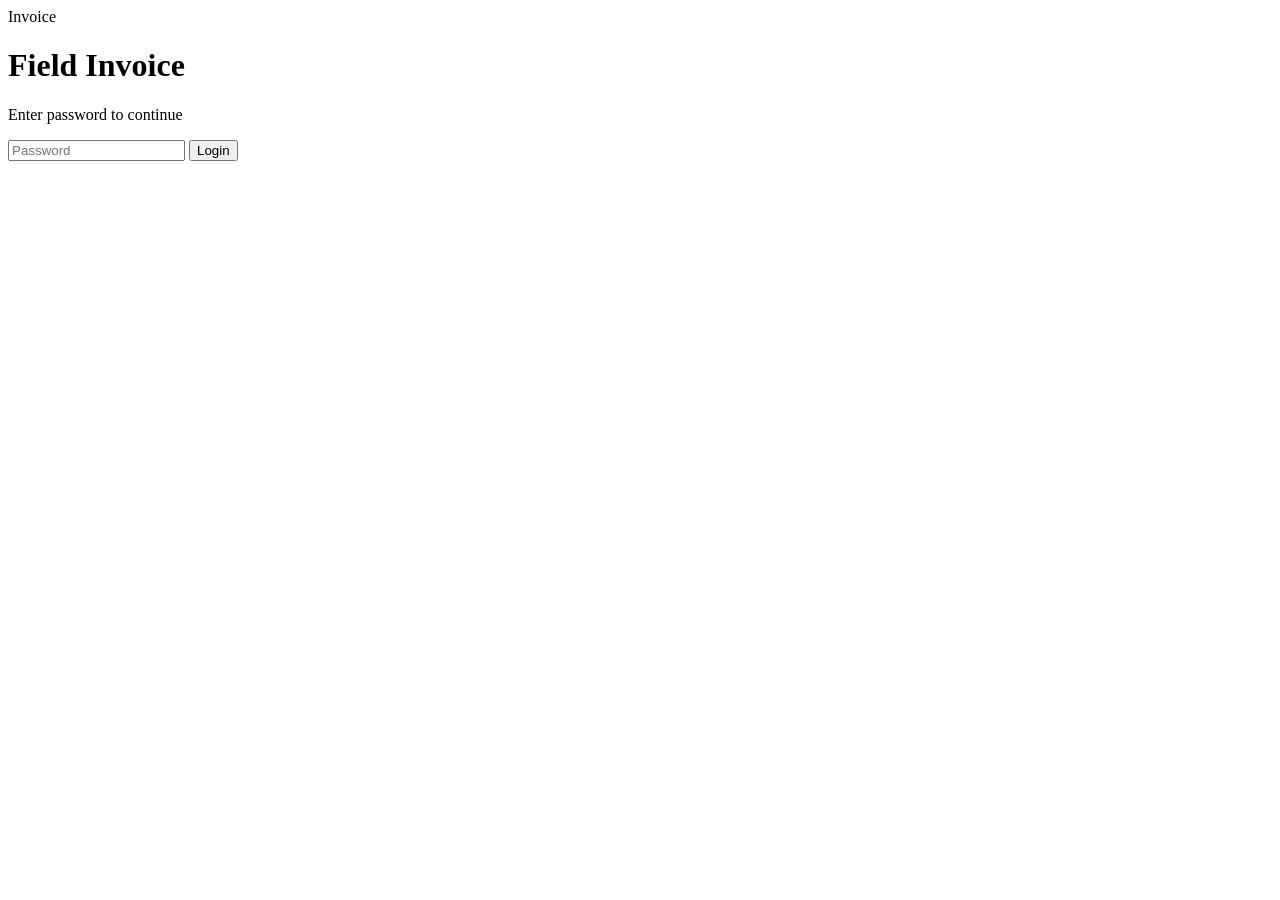
==== Index.html @ e46ac93c "Add files via upload" ====
<!DOCTYPE html>
<html>
<head>
  <base target="_top">
  <meta name="viewport" content="width=device-width, initial-scale=1.0">
  <?!= include('Styles'); ?>
</head>
<body>
  <div id="app"></div>

  <script>
    let appData = { customers: [], company: {} };
    let selectedCustomer = null;
    let selectedJobType = null;

    const app = document.getElementById('app');

    function showLogin() {
      app.innerHTML = `
        <div class="screen center-screen">
          <div class="card login-card">
            <div class="logo">Invoice</div>
            <h1>Field Invoice</h1>
            <p class="muted">Enter password to continue</p>
            <input id="password" type="password" placeholder="Password" onkeydown="if(event.key==='Enter') handleLogin()">
            <button onclick="handleLogin()">Login</button>
            <div id="loginError" class="error"></div>
          </div>
        </div>
      `;
    }

    function handleLogin() {
      const password = document.getElementById('password').value;
      setLoading(true);
      google.script.run
        .withSuccessHandler(ok => {
          if (!ok) {
            setLoading(false);
            document.getElementById('loginError').textContent = 'Wrong password.';
            return;
          }
          loadInitialData();
        })
        .withFailureHandler(showError)
        .login(password);
    }

    function loadInitialData() {
      google.script.run
        .withSuccessHandler(data => {
          appData = data;
          setLoading(false);
          showCustomers();
        })
        .withFailureHandler(showError)
        .getInitialData();
    }

    function showCustomers() {
      const customerButtons = appData.customers.map((c, index) => `
        <button class="list-btn" onclick="selectCustomer(${index})">
          <span>${escapeHtml(c.name)}</span>
          <small>${escapeHtml(c.address || c.phone || '')}</small>
        </button>
      `).join('');

      app.innerHTML = `
        <div class="screen">
          <div class="header">
            <h1>Customers</h1>
            <p>Select a customer or use custom for a one-off job.</p>
          </div>
          <div class="list">
            ${customerButtons || '<p class="muted">No customers yet. Add them in the Customers sheet.</p>'}
          </div>
          <div class="bottom-bar">
            <button class="secondary" onclick="showCustomCustomer()">Custom / One-Off Job</button>
          </div>
        </div>
      `;
    }

    function selectCustomer(index) {
      selectedCustomer = appData.customers[index];
      showJobType();
    }

    function showCustomCustomer() {
      selectedCustomer = { name: '', email: '', address: '', phone: '', custom: true };
      app.innerHTML = `
        <div class="screen">
          <button class="back" onclick="showCustomers()">← Back</button>
          <div class="header"><h1>Custom Customer</h1></div>
          <div class="card">
            <label>Customer Name</label>
            <input id="customName" placeholder="Customer name">
            <label>Email</label>
            <input id="customEmail" placeholder="Customer email">
            <label>Address</label>
            <textarea id="customAddress" placeholder="Customer address"></textarea>
            <label>Phone</label>
            <input id="customPhone" placeholder="Customer phone">
            <button onclick="saveCustomCustomer()">Continue</button>
          </div>
        </div>
      `;
    }

    function saveCustomCustomer() {
      selectedCustomer = {
        name: val('customName'),
        email: val('customEmail'),
        address: val('customAddress'),
        phone: val('customPhone'),
        custom: true
      };
      if (!selectedCustomer.name) return alert('Customer name is required.');
      showJobType();
    }

    function showJobType() {
      app.innerHTML = `
        <div class="screen center-screen">
          <button class="back top-left" onclick="showCustomers()">← Back</button>
          <div class="card">
            <h1>${escapeHtml(selectedCustomer.name)}</h1>
            <p class="muted">What kind of job are you doing?</p>
            <button onclick="selectJobType('Washing')">Washing</button>
            <button onclick="selectJobType('Ship Work')" class="secondary">Ship Work</button>
          </div>
        </div>
      `;
    }

    function selectJobType(type) {
      selectedJobType = type;
      showInvoiceForm();
    }

    function showInvoiceForm() {
      const isShip = selectedJobType === 'Ship Work';
      app.innerHTML = `
        <div class="screen">
          <button class="back" onclick="showJobType()">← Back</button>
          <div class="header">
            <h1>${escapeHtml(selectedJobType)}</h1>
            <p>${escapeHtml(selectedCustomer.name)}</p>
          </div>

          <div class="card">
            <label>Job Date</label>
            <input id="jobDate" type="date" value="${new Date().toISOString().slice(0,10)}">

            <label>Job Location</label>
            <input id="location" placeholder="Location">

            ${isShip ? `
              <label>Vessel / Ship Name</label>
              <input id="vesselName" placeholder="Vessel / ship name">
            ` : `<input id="vesselName" type="hidden" value="">`}

            <label>Work Performed</label>
            <textarea id="description" placeholder="Describe the work completed"></textarea>

            <div class="split-title">Price Option</div>
            <p class="muted small">Use flat price OR labor/materials. If flat price is filled in, it will use that.</p>

            <label>Flat Price</label>
            <input id="flatPrice" type="number" step="0.01" placeholder="0.00">

            <label>Labor Hours</label>
            <input id="laborHours" type="number" step="0.25" placeholder="0">

            <label>Labor Rate</label>
            <input id="laborRate" type="number" step="0.01" placeholder="0.00">

            <label>Materials</label>
            <input id="materials" type="number" step="0.01" placeholder="0.00">

            <label>Notes</label>
            <textarea id="notes" placeholder="Notes for invoice or office"></textarea>

            <button onclick="submitInvoice()">Create & Email Invoice</button>
          </div>
        </div>
      `;
    }

    function submitInvoice() {
      const payload = {
        customerName: selectedCustomer.name,
        customerEmail: selectedCustomer.email,
        customerAddress: selectedCustomer.address,
        customerPhone: selectedCustomer.phone,
        jobType: selectedJobType,
        jobDate: val('jobDate'),
        location: val('location'),
        vesselName: val('vesselName'),
        description: val('description'),
        flatPrice: val('flatPrice'),
        laborHours: val('laborHours'),
        laborRate: val('laborRate'),
        materials: val('materials'),
        notes: val('notes')
      };

      if (!payload.description) return alert('Work performed is required.');
      if (!payload.flatPrice && (!payload.laborHours || !payload.laborRate)) {
        return alert('Enter a flat price or labor hours and labor rate.');
      }

      app.innerHTML = `
        <div class="screen center-screen">
          <div class="card center">
            <div class="spinner"></div>
            <h1>Creating Invoice...</h1>
            <p class="muted">Please do not close this screen.</p>
          </div>
        </div>
      `;

      google.script.run
        .withSuccessHandler(result => showSuccess(result))
        .withFailureHandler(showError)
        .submitInvoice(payload);
    }

    function showSuccess(result) {
      app.innerHTML = `
        <div class="screen center-screen">
          <div class="card center">
            <div class="success-check">✓</div>
            <h1>Invoice Sent</h1>
            <p><strong>${escapeHtml(result.invoiceNo)}</strong></p>
            <p class="muted">Total: $${Number(result.total).toFixed(2)}</p>
            <a class="button-link" href="${result.pdfUrl}" target="_blank">Open PDF</a>
            <button class="secondary" onclick="resetApp()">Create Another Invoice</button>
          </div>
        </div>
      `;
    }

    function resetApp() {
      selectedCustomer = null;
      selectedJobType = null;
      loadInitialData();
    }

    function val(id) {
      const el = document.getElementById(id);
      return el ? el.value.trim() : '';
    }

    function setLoading(isLoading) {
      let existing = document.getElementById('loadingOverlay');
      if (isLoading && !existing) {
        const div = document.createElement('div');
        div.id = 'loadingOverlay';
        div.innerHTML = '<div class="spinner"></div>';
        document.body.appendChild(div);
      }
      if (!isLoading && existing) existing.remove();
    }

    function showError(error) {
      setLoading(false);
      app.innerHTML = `
        <div class="screen center-screen">
          <div class="card center">
            <h1>Something went wrong</h1>
            <p class="error">${escapeHtml(error.message || error)}</p>
            <button onclick="showLogin()">Start Over</button>
          </div>
        </div>
      `;
    }

    function escapeHtml(text) {
      return String(text || '')
        .replace(/&/g, '&amp;')
        .replace(/</g, '&lt;')
        .replace(/>/g, '&gt;')
        .replace(/"/g, '&quot;')
        .replace(/'/g, '&#039;');
    }

    showLogin();
  </script>
</body>
</html>
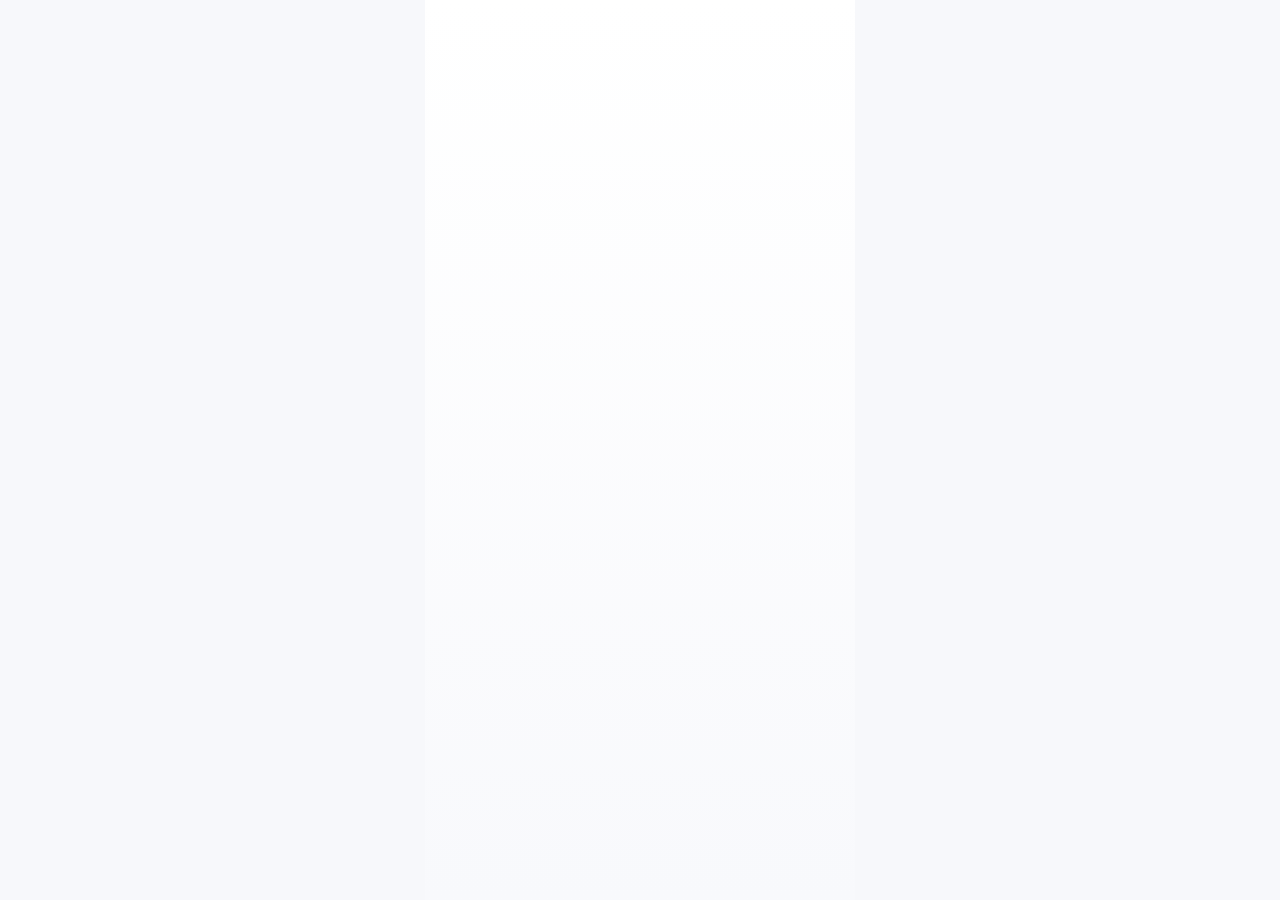
==== commit ee3d3c9c: "Add files via upload" ====
--- a/Index.html
+++ b/Index.html
@@ -2,290 +2,43 @@
 <html>
 <head>
   <base target="_top">
-  <meta name="viewport" content="width=device-width, initial-scale=1.0">
-  <?!= include('Styles'); ?>
+  <meta name="viewport" content="width=device-width, initial-scale=1.0, maximum-scale=1.0, user-scalable=no">
+  <title>Invoice Maker</title>
+  <style>
+    :root{--blue:#064ce8;--deep:#030067;--pink:#d90068;--bg:#f7f8fb;--text:#111827;--muted:#6b7280;--card:#fff;--line:#e5e7eb;--green:#9cf3b7;--shadow:0 10px 25px rgba(0,0,0,.08)}
+    *{box-sizing:border-box} body{margin:0;font-family:-apple-system,BlinkMacSystemFont,"Segoe UI",Roboto,Arial,sans-serif;background:var(--bg);color:var(--text)}
+    .phone{max-width:430px;margin:0 auto;min-height:100vh;background:linear-gradient(180deg,#fff 0%,#f8f9fc 100%);position:relative;padding:18px 20px 100px;overflow:hidden}.topbar{height:52px;display:flex;align-items:center;justify-content:center;position:relative}.title{font-weight:800;font-size:18px}.icon-btn{position:absolute;left:0;top:11px;border:0;background:transparent;font-size:28px;padding:6px 8px;color:#111}.right-icon{left:auto;right:0;font-size:23px}.gradient-card{background:linear-gradient(135deg,#d80067 0%,#050061 53%,#064cff 100%);color:#fff;border-radius:18px;padding:22px 18px;box-shadow:var(--shadow);display:grid;grid-template-columns:1fr 1px 1fr;gap:18px;margin:8px 0 24px}.divider{background:rgba(255,255,255,.65);width:1px}.metric{min-height:72px}.metric .small{font-size:15px;opacity:.95}.metric .money{font-size:23px;font-weight:800;margin-top:2px}.metric .emoji{font-size:20px;margin-bottom:6px;display:block}.section-title{font-size:18px;font-weight:800;margin:10px 2px 14px}.invoice-grid{display:grid;grid-template-columns:1fr 1fr;gap:14px}.invoice-card{background:var(--card);border-radius:14px;padding:17px 14px;box-shadow:var(--shadow);min-height:166px}.invoice-no{color:#6b7280;font-size:13px;margin-bottom:18px}.label{font-size:14px;color:#374151}.amount{font-size:21px;font-weight:900;margin-bottom:18px}.customer{color:#4b5563;font-size:16px;margin-bottom:14px}.pill{width:100%;border:0;border-radius:8px;padding:11px 8px;font-size:15px;background:#edeff3;color:#1f2937}.paid{background:var(--green);color:#066326}.bottom-nav{position:fixed;left:50%;bottom:0;transform:translateX(-50%);max-width:430px;width:100%;height:84px;background:rgba(255,255,255,.96);box-shadow:0 -8px 25px rgba(0,0,0,.08);border-radius:26px 26px 0 0;display:flex;align-items:center;justify-content:space-around;z-index:10}.nav-item{text-align:center;color:#6b7280;font-size:12px}.nav-item.active{color:var(--blue);font-weight:800}.nav-ico{font-size:25px;display:block}.fab{position:fixed;left:50%;bottom:54px;transform:translateX(-50%);width:62px;height:62px;border-radius:50%;border:0;background:linear-gradient(135deg,#d80067,#064cff);color:white;font-size:42px;line-height:0;box-shadow:0 8px 20px rgba(0,0,0,.25);z-index:20}.list{display:flex;flex-direction:column;gap:12px;margin-top:28px}.row-card{background:white;border-radius:11px;padding:18px 16px;box-shadow:var(--shadow);display:flex;justify-content:space-between;align-items:center;font-size:16px}.custom-row{color:var(--blue);font-weight:700;background:#eef4ff}.chev{font-size:30px;color:#111}.job-wrap{padding-top:34px}.question{text-align:center;font-size:16px;font-weight:750;margin:18px 0 42px}.job-card{background:white;border-radius:16px;padding:28px 18px;box-shadow:var(--shadow);display:flex;align-items:center;gap:20px;margin-bottom:16px}.job-icon{font-size:46px;color:var(--blue);width:54px;text-align:center}.job-card h3{margin:0 0 7px;font-size:20px}.job-card p{margin:0;color:#555;line-height:1.35}.cancel{margin-top:44px;width:100%;border:0;border-radius:9px;background:#e2e4ea;color:#222;font-size:16px;padding:16px}.form-title{font-size:16px;font-weight:800;margin:22px 0 14px}.field{background:white;border:1px solid #e3e6ec;border-radius:8px;margin-bottom:10px;padding:7px 12px;box-shadow:0 3px 10px rgba(0,0,0,.03)}.field label{display:block;font-size:11px;color:#6b7280;margin-bottom:2px}.field input,.field textarea{width:100%;border:0;outline:0;font-size:16px;background:transparent;color:#111;font-family:inherit}.field textarea{min-height:78px;resize:vertical}.primary{width:100%;border:0;border-radius:8px;background:var(--blue);color:white;font-weight:800;font-size:16px;padding:17px;margin-top:18px}.outline{width:100%;border:1px solid #aeb4bf;border-radius:8px;background:white;color:#00a13a;font-weight:800;font-size:16px;padding:16px;margin-top:12px}.success{text-align:center;padding-top:36px}.check{width:94px;height:94px;border-radius:50%;background:linear-gradient(135deg,#10a34a,#38d96f);display:flex;align-items:center;justify-content:center;color:white;font-size:58px;margin:0 auto 20px}.summary-card{background:white;border-radius:11px;box-shadow:var(--shadow);padding:20px;margin:25px 0}.summary-row{display:flex;justify-content:space-between;padding:14px 0;color:#6b7280}.summary-row b{color:#111}.hide{display:none}.settings-box{background:white;border-radius:15px;box-shadow:var(--shadow);padding:20px;margin-top:20px}.muted{color:#6b7280}.back{font-size:32px}.login-card{margin-top:85px;background:white;border-radius:18px;padding:24px;box-shadow:var(--shadow)}.login-card input{width:100%;border:1px solid var(--line);border-radius:10px;padding:15px;font-size:16px;margin:12px 0}.login-card h1{margin:0 0 8px;text-align:center}
+  </style>
 </head>
 <body>
-  <div id="app"></div>
-
-  <script>
-    let appData = { customers: [], company: {} };
-    let selectedCustomer = null;
-    let selectedJobType = null;
-
-    const app = document.getElementById('app');
-
-    function showLogin() {
-      app.innerHTML = `
-        <div class="screen center-screen">
-          <div class="card login-card">
-            <div class="logo">Invoice</div>
-            <h1>Field Invoice</h1>
-            <p class="muted">Enter password to continue</p>
-            <input id="password" type="password" placeholder="Password" onkeydown="if(event.key==='Enter') handleLogin()">
-            <button onclick="handleLogin()">Login</button>
-            <div id="loginError" class="error"></div>
-          </div>
-        </div>
-      `;
-    }
-
-    function handleLogin() {
-      const password = document.getElementById('password').value;
-      setLoading(true);
-      google.script.run
-        .withSuccessHandler(ok => {
-          if (!ok) {
-            setLoading(false);
-            document.getElementById('loginError').textContent = 'Wrong password.';
-            return;
-          }
-          loadInitialData();
-        })
-        .withFailureHandler(showError)
-        .login(password);
-    }
-
-    function loadInitialData() {
-      google.script.run
-        .withSuccessHandler(data => {
-          appData = data;
-          setLoading(false);
-          showCustomers();
-        })
-        .withFailureHandler(showError)
-        .getInitialData();
-    }
-
-    function showCustomers() {
-      const customerButtons = appData.customers.map((c, index) => `
-        <button class="list-btn" onclick="selectCustomer(${index})">
-          <span>${escapeHtml(c.name)}</span>
-          <small>${escapeHtml(c.address || c.phone || '')}</small>
-        </button>
-      `).join('');
-
-      app.innerHTML = `
-        <div class="screen">
-          <div class="header">
-            <h1>Customers</h1>
-            <p>Select a customer or use custom for a one-off job.</p>
-          </div>
-          <div class="list">
-            ${customerButtons || '<p class="muted">No customers yet. Add them in the Customers sheet.</p>'}
-          </div>
-          <div class="bottom-bar">
-            <button class="secondary" onclick="showCustomCustomer()">Custom / One-Off Job</button>
-          </div>
-        </div>
-      `;
-    }
-
-    function selectCustomer(index) {
-      selectedCustomer = appData.customers[index];
-      showJobType();
-    }
-
-    function showCustomCustomer() {
-      selectedCustomer = { name: '', email: '', address: '', phone: '', custom: true };
-      app.innerHTML = `
-        <div class="screen">
-          <button class="back" onclick="showCustomers()">← Back</button>
-          <div class="header"><h1>Custom Customer</h1></div>
-          <div class="card">
-            <label>Customer Name</label>
-            <input id="customName" placeholder="Customer name">
-            <label>Email</label>
-            <input id="customEmail" placeholder="Customer email">
-            <label>Address</label>
-            <textarea id="customAddress" placeholder="Customer address"></textarea>
-            <label>Phone</label>
-            <input id="customPhone" placeholder="Customer phone">
-            <button onclick="saveCustomCustomer()">Continue</button>
-          </div>
-        </div>
-      `;
-    }
-
-    function saveCustomCustomer() {
-      selectedCustomer = {
-        name: val('customName'),
-        email: val('customEmail'),
-        address: val('customAddress'),
-        phone: val('customPhone'),
-        custom: true
-      };
-      if (!selectedCustomer.name) return alert('Customer name is required.');
-      showJobType();
-    }
-
-    function showJobType() {
-      app.innerHTML = `
-        <div class="screen center-screen">
-          <button class="back top-left" onclick="showCustomers()">← Back</button>
-          <div class="card">
-            <h1>${escapeHtml(selectedCustomer.name)}</h1>
-            <p class="muted">What kind of job are you doing?</p>
-            <button onclick="selectJobType('Washing')">Washing</button>
-            <button onclick="selectJobType('Ship Work')" class="secondary">Ship Work</button>
-          </div>
-        </div>
-      `;
-    }
-
-    function selectJobType(type) {
-      selectedJobType = type;
-      showInvoiceForm();
-    }
-
-    function showInvoiceForm() {
-      const isShip = selectedJobType === 'Ship Work';
-      app.innerHTML = `
-        <div class="screen">
-          <button class="back" onclick="showJobType()">← Back</button>
-          <div class="header">
-            <h1>${escapeHtml(selectedJobType)}</h1>
-            <p>${escapeHtml(selectedCustomer.name)}</p>
-          </div>
-
-          <div class="card">
-            <label>Job Date</label>
-            <input id="jobDate" type="date" value="${new Date().toISOString().slice(0,10)}">
-
-            <label>Job Location</label>
-            <input id="location" placeholder="Location">
-
-            ${isShip ? `
-              <label>Vessel / Ship Name</label>
-              <input id="vesselName" placeholder="Vessel / ship name">
-            ` : `<input id="vesselName" type="hidden" value="">`}
-
-            <label>Work Performed</label>
-            <textarea id="description" placeholder="Describe the work completed"></textarea>
-
-            <div class="split-title">Price Option</div>
-            <p class="muted small">Use flat price OR labor/materials. If flat price is filled in, it will use that.</p>
-
-            <label>Flat Price</label>
-            <input id="flatPrice" type="number" step="0.01" placeholder="0.00">
-
-            <label>Labor Hours</label>
-            <input id="laborHours" type="number" step="0.25" placeholder="0">
-
-            <label>Labor Rate</label>
-            <input id="laborRate" type="number" step="0.01" placeholder="0.00">
-
-            <label>Materials</label>
-            <input id="materials" type="number" step="0.01" placeholder="0.00">
-
-            <label>Notes</label>
-            <textarea id="notes" placeholder="Notes for invoice or office"></textarea>
-
-            <button onclick="submitInvoice()">Create & Email Invoice</button>
-          </div>
-        </div>
-      `;
-    }
-
-    function submitInvoice() {
-      const payload = {
-        customerName: selectedCustomer.name,
-        customerEmail: selectedCustomer.email,
-        customerAddress: selectedCustomer.address,
-        customerPhone: selectedCustomer.phone,
-        jobType: selectedJobType,
-        jobDate: val('jobDate'),
-        location: val('location'),
-        vesselName: val('vesselName'),
-        description: val('description'),
-        flatPrice: val('flatPrice'),
-        laborHours: val('laborHours'),
-        laborRate: val('laborRate'),
-        materials: val('materials'),
-        notes: val('notes')
-      };
-
-      if (!payload.description) return alert('Work performed is required.');
-      if (!payload.flatPrice && (!payload.laborHours || !payload.laborRate)) {
-        return alert('Enter a flat price or labor hours and labor rate.');
-      }
-
-      app.innerHTML = `
-        <div class="screen center-screen">
-          <div class="card center">
-            <div class="spinner"></div>
-            <h1>Creating Invoice...</h1>
-            <p class="muted">Please do not close this screen.</p>
-          </div>
-        </div>
-      `;
-
-      google.script.run
-        .withSuccessHandler(result => showSuccess(result))
-        .withFailureHandler(showError)
-        .submitInvoice(payload);
-    }
-
-    function showSuccess(result) {
-      app.innerHTML = `
-        <div class="screen center-screen">
-          <div class="card center">
-            <div class="success-check">✓</div>
-            <h1>Invoice Sent</h1>
-            <p><strong>${escapeHtml(result.invoiceNo)}</strong></p>
-            <p class="muted">Total: $${Number(result.total).toFixed(2)}</p>
-            <a class="button-link" href="${result.pdfUrl}" target="_blank">Open PDF</a>
-            <button class="secondary" onclick="resetApp()">Create Another Invoice</button>
-          </div>
-        </div>
-      `;
-    }
-
-    function resetApp() {
-      selectedCustomer = null;
-      selectedJobType = null;
-      loadInitialData();
-    }
-
-    function val(id) {
-      const el = document.getElementById(id);
-      return el ? el.value.trim() : '';
-    }
-
-    function setLoading(isLoading) {
-      let existing = document.getElementById('loadingOverlay');
-      if (isLoading && !existing) {
-        const div = document.createElement('div');
-        div.id = 'loadingOverlay';
-        div.innerHTML = '<div class="spinner"></div>';
-        document.body.appendChild(div);
-      }
-      if (!isLoading && existing) existing.remove();
-    }
-
-    function showError(error) {
-      setLoading(false);
-      app.innerHTML = `
-        <div class="screen center-screen">
-          <div class="card center">
-            <h1>Something went wrong</h1>
-            <p class="error">${escapeHtml(error.message || error)}</p>
-            <button onclick="showLogin()">Start Over</button>
-          </div>
-        </div>
-      `;
-    }
-
-    function escapeHtml(text) {
-      return String(text || '')
-        .replace(/&/g, '&amp;')
-        .replace(/</g, '&lt;')
-        .replace(/>/g, '&gt;')
-        .replace(/"/g, '&quot;')
-        .replace(/'/g, '&#039;');
-    }
-
-    showLogin();
-  </script>
+<div class="phone" id="app"></div>
+<script>
+const PASSWORD='1234';
+let selectedCustomer='';
+let invoices=[
+ {no:'INV-1004',customer:'Emy Watson',total:1332,paid:false,date:'06/02/22'},
+ {no:'INV-1003',customer:"Nate O’Brien",total:844,paid:true,date:'06/02/22'},
+ {no:'INV-1002',customer:'Jane Cook',total:1161,paid:true,date:'06/02/22'},
+ {no:'INV-1001',customer:'John Doe',total:1589,paid:false,date:'06/02/22'}
+];
+const customers=['Emy Watson',"Nate O’Brien",'Jane Cook','John Doe','ABC Marine'];
+function money(n){return '$'+Number(n||0).toLocaleString(undefined,{minimumFractionDigits:2,maximumFractionDigits:2});}
+function set(html){document.getElementById('app').innerHTML=html;}
+function top(title,back=false,right=''){return `<div class="topbar">${back?`<button class="icon-btn back" onclick="${back}">‹</button>`:'<button class="icon-btn">≡</button>'}<div class="title">${title}</div>${right?`<button class="icon-btn right-icon">${right}</button>`:''}</div>`}
+function showLogin(){set(`<div class="login-card"><h1>Invoice Maker</h1><p class="muted" style="text-align:center">Enter password to continue</p><input id="pw" type="password" placeholder="Password"><button class="primary" onclick="login()">Login</button></div>`)}
+function login(){ if(document.getElementById('pw').value===PASSWORD){showHome()} else alert('Wrong password. Use 1234 for now.'); }
+function totals(){let unpaid=invoices.filter(x=>!x.paid).reduce((a,b)=>a+b.total,0), paid=invoices.filter(x=>x.paid).reduce((a,b)=>a+b.total,0);return {unpaid,paid};}
+function showHome(){let t=totals();let cards=invoices.map((x,i)=>`<div class="invoice-card"><div class="invoice-no">#${x.no}</div><div class="label">Total:</div><div class="amount">${money(x.total)}</div><div class="customer">${x.customer}</div><button class="pill ${x.paid?'paid':''}" onclick="markPaid(${i})">${x.paid?'Paid':'Mark as paid'}</button></div>`).join('');set(`${top('Invoice Maker',false,'♧')}<div class="gradient-card"><div><div class="metric"><span class="emoji">⚠</span><div class="small">Total Unpaid</div><div class="money">-${money(t.unpaid)}</div></div><div class="metric"><span class="emoji">▦</span><div class="small">Last 7 Days</div><div class="money">${money(t.paid)}</div></div></div><div class="divider"></div><div><div class="metric"><span class="emoji">◉</span><div class="small">Total Paid</div><div class="money">${money(t.paid)}</div></div><div class="metric"><span class="emoji">▦</span><div class="small">Last Month</div><div class="money">$0.00</div></div></div></div><div class="section-title">Recent Invoices</div><div class="invoice-grid">${cards}</div><button class="fab" onclick="showCustomers()">+</button><div class="bottom-nav"><div class="nav-item active"><span class="nav-ico">⌂</span>Home</div><div class="nav-item" onclick="showSettings()"><span class="nav-ico">⚙</span>Settings</div></div>`)}
+function markPaid(i){invoices[i].paid=true;showHome();}
+function showCustomers(){set(`${top('Select Customer','showHome()')}<div class="list">${customers.map(c=>`<div class="row-card" onclick="selectedCustomer='${c.replace(/'/g,"\\'")}';showJobType();"><span>${c}</span><span class="chev">›</span></div>`).join('')}<div class="row-card custom-row" onclick="customCustomer()"><span>＋ Custom / One-Off Job</span></div></div>`)}
+function customCustomer(){set(`${top('Custom Customer','showCustomers()')}<div class="form-title">Customer Information</div><div class="field"><label>Customer Name</label><input id="customName" placeholder="Enter customer name"></div><button class="primary" onclick="selectedCustomer=document.getElementById('customName').value||'Custom Customer';showJobType();">Continue</button>`)}
+function showJobType(){set(`${top('Select Job Type','showCustomers()')}<div class="job-wrap"><div class="question">What kind of job are you doing?</div><div class="job-card" onclick="showForm('Ship Work')"><div class="job-icon">🚢</div><div><h3>Ship Work</h3><p>Work performed on vessels, equipment, or at the dock.</p></div><div class="chev">›</div></div><div class="job-card" onclick="showForm('Washing')"><div class="job-icon">💧</div><div><h3>Washing</h3><p>Pressure washing, cleaning, and related services.</p></div><div class="chev">›</div></div><button class="cancel" onclick="showCustomers()">Cancel</button></div>`)}
+function showForm(type){let ship=type==='Ship Work';set(`${top(type,'showJobType()')}<div class="form-title">Invoice Details</div><div class="field"><label>Job Date</label><input id="date" type="date"></div>${ship?'<div class="field"><label>Vessel / Ship Name</label><input id="vessel" placeholder="Sea Explorer"></div>':''}<div class="field"><label>Job Location</label><input id="loc" placeholder="Job location"></div><div class="field"><label>${ship?'Work Performed':'Description of Work'}</label><textarea id="desc" placeholder="Describe the work"></textarea></div><div class="field"><label>${ship?'Labor Hours':'Hours / Quantity'}</label><input id="hours" type="number" oninput="calcTotal()"></div><div class="field"><label>Rate ($)</label><input id="rate" type="number" oninput="calcTotal()"></div>${ship?'<div class="field"><label>Materials ($)</label><input id="materials" type="number" oninput="calcTotal()"></div>':''}<div class="field"><label>Total ($)</label><input id="total" type="number"></div><div class="field"><label>Notes (Optional)</label><textarea id="notes"></textarea></div><button class="primary" onclick="createInvoice('${type}')">Create Invoice</button>`)}
+function calcTotal(){let h=+((document.getElementById('hours')||{}).value||0),r=+((document.getElementById('rate')||{}).value||0),m=+((document.getElementById('materials')||{}).value||0);let total=document.getElementById('total'); if(total) total.value=(h*r+m).toFixed(2);}
+function createInvoice(type){let total=+document.getElementById('total').value||0;let no='INV-'+(1000+invoices.length+1);let inv={no,customer:selectedCustomer,total,paid:false,date:new Date().toLocaleDateString()};invoices.unshift(inv);showCreated(inv);}
+function showCreated(inv){set(`${top('Invoice Created','showHome()')}<div class="success"><div class="check">✓</div><h1>Invoice Created!</h1><p class="muted">Your invoice has been created successfully.</p></div><div class="summary-card"><div class="summary-row"><span>Invoice #</span><b>${inv.no}</b></div><div class="summary-row"><span>Customer</span><b>${inv.customer}</b></div><div class="summary-row"><span>Total</span><b>${money(inv.total)}</b></div><div class="summary-row"><span>Date</span><b>${inv.date}</b></div></div><button class="primary" onclick="alert('PDF will be connected next.')">View Invoice (PDF)</button><button class="outline" onclick="inv.paid=true;invoices[0].paid=true;showHome();">Mark as Paid</button><button class="outline" onclick="alert('Email will be connected next.')">Send Invoice</button><button class="cancel" onclick="showHome()">Back to Home</button>`)}
+function showSettings(){set(`${top('Settings','showHome()')}<div class="settings-box"><h2>Settings</h2><p class="muted">This screen will hold password, email, invoice number, and customer list later.</p><button class="primary" onclick="showHome()">Back to Home</button></div><div class="bottom-nav"><div class="nav-item" onclick="showHome()"><span class="nav-ico">⌂</span>Home</div><div class="nav-item active"><span class="nav-ico">⚙</span>Settings</div></div>`)}
+showLogin();
+</script>
 </body>
 </html>
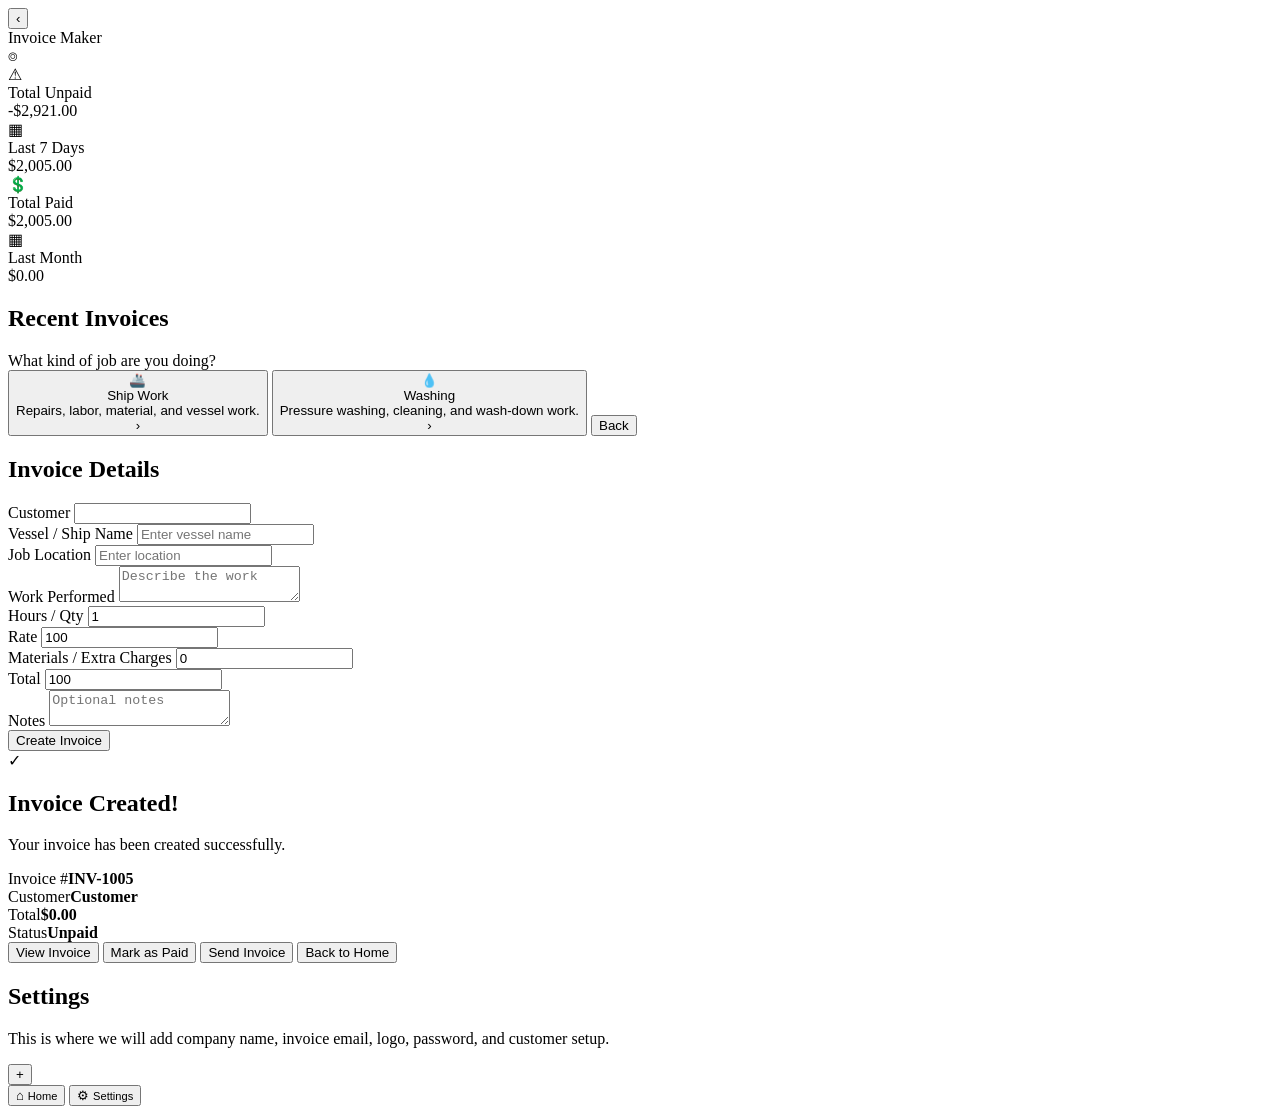
==== commit fc926e14: "Add files via upload" ====
--- a/Index.html
+++ b/Index.html
@@ -2,43 +2,179 @@
 <html>
 <head>
   <base target="_top">
-  <meta name="viewport" content="width=device-width, initial-scale=1.0, maximum-scale=1.0, user-scalable=no">
-  <title>Invoice Maker</title>
-  <style>
-    :root{--blue:#064ce8;--deep:#030067;--pink:#d90068;--bg:#f7f8fb;--text:#111827;--muted:#6b7280;--card:#fff;--line:#e5e7eb;--green:#9cf3b7;--shadow:0 10px 25px rgba(0,0,0,.08)}
-    *{box-sizing:border-box} body{margin:0;font-family:-apple-system,BlinkMacSystemFont,"Segoe UI",Roboto,Arial,sans-serif;background:var(--bg);color:var(--text)}
-    .phone{max-width:430px;margin:0 auto;min-height:100vh;background:linear-gradient(180deg,#fff 0%,#f8f9fc 100%);position:relative;padding:18px 20px 100px;overflow:hidden}.topbar{height:52px;display:flex;align-items:center;justify-content:center;position:relative}.title{font-weight:800;font-size:18px}.icon-btn{position:absolute;left:0;top:11px;border:0;background:transparent;font-size:28px;padding:6px 8px;color:#111}.right-icon{left:auto;right:0;font-size:23px}.gradient-card{background:linear-gradient(135deg,#d80067 0%,#050061 53%,#064cff 100%);color:#fff;border-radius:18px;padding:22px 18px;box-shadow:var(--shadow);display:grid;grid-template-columns:1fr 1px 1fr;gap:18px;margin:8px 0 24px}.divider{background:rgba(255,255,255,.65);width:1px}.metric{min-height:72px}.metric .small{font-size:15px;opacity:.95}.metric .money{font-size:23px;font-weight:800;margin-top:2px}.metric .emoji{font-size:20px;margin-bottom:6px;display:block}.section-title{font-size:18px;font-weight:800;margin:10px 2px 14px}.invoice-grid{display:grid;grid-template-columns:1fr 1fr;gap:14px}.invoice-card{background:var(--card);border-radius:14px;padding:17px 14px;box-shadow:var(--shadow);min-height:166px}.invoice-no{color:#6b7280;font-size:13px;margin-bottom:18px}.label{font-size:14px;color:#374151}.amount{font-size:21px;font-weight:900;margin-bottom:18px}.customer{color:#4b5563;font-size:16px;margin-bottom:14px}.pill{width:100%;border:0;border-radius:8px;padding:11px 8px;font-size:15px;background:#edeff3;color:#1f2937}.paid{background:var(--green);color:#066326}.bottom-nav{position:fixed;left:50%;bottom:0;transform:translateX(-50%);max-width:430px;width:100%;height:84px;background:rgba(255,255,255,.96);box-shadow:0 -8px 25px rgba(0,0,0,.08);border-radius:26px 26px 0 0;display:flex;align-items:center;justify-content:space-around;z-index:10}.nav-item{text-align:center;color:#6b7280;font-size:12px}.nav-item.active{color:var(--blue);font-weight:800}.nav-ico{font-size:25px;display:block}.fab{position:fixed;left:50%;bottom:54px;transform:translateX(-50%);width:62px;height:62px;border-radius:50%;border:0;background:linear-gradient(135deg,#d80067,#064cff);color:white;font-size:42px;line-height:0;box-shadow:0 8px 20px rgba(0,0,0,.25);z-index:20}.list{display:flex;flex-direction:column;gap:12px;margin-top:28px}.row-card{background:white;border-radius:11px;padding:18px 16px;box-shadow:var(--shadow);display:flex;justify-content:space-between;align-items:center;font-size:16px}.custom-row{color:var(--blue);font-weight:700;background:#eef4ff}.chev{font-size:30px;color:#111}.job-wrap{padding-top:34px}.question{text-align:center;font-size:16px;font-weight:750;margin:18px 0 42px}.job-card{background:white;border-radius:16px;padding:28px 18px;box-shadow:var(--shadow);display:flex;align-items:center;gap:20px;margin-bottom:16px}.job-icon{font-size:46px;color:var(--blue);width:54px;text-align:center}.job-card h3{margin:0 0 7px;font-size:20px}.job-card p{margin:0;color:#555;line-height:1.35}.cancel{margin-top:44px;width:100%;border:0;border-radius:9px;background:#e2e4ea;color:#222;font-size:16px;padding:16px}.form-title{font-size:16px;font-weight:800;margin:22px 0 14px}.field{background:white;border:1px solid #e3e6ec;border-radius:8px;margin-bottom:10px;padding:7px 12px;box-shadow:0 3px 10px rgba(0,0,0,.03)}.field label{display:block;font-size:11px;color:#6b7280;margin-bottom:2px}.field input,.field textarea{width:100%;border:0;outline:0;font-size:16px;background:transparent;color:#111;font-family:inherit}.field textarea{min-height:78px;resize:vertical}.primary{width:100%;border:0;border-radius:8px;background:var(--blue);color:white;font-weight:800;font-size:16px;padding:17px;margin-top:18px}.outline{width:100%;border:1px solid #aeb4bf;border-radius:8px;background:white;color:#00a13a;font-weight:800;font-size:16px;padding:16px;margin-top:12px}.success{text-align:center;padding-top:36px}.check{width:94px;height:94px;border-radius:50%;background:linear-gradient(135deg,#10a34a,#38d96f);display:flex;align-items:center;justify-content:center;color:white;font-size:58px;margin:0 auto 20px}.summary-card{background:white;border-radius:11px;box-shadow:var(--shadow);padding:20px;margin:25px 0}.summary-row{display:flex;justify-content:space-between;padding:14px 0;color:#6b7280}.summary-row b{color:#111}.hide{display:none}.settings-box{background:white;border-radius:15px;box-shadow:var(--shadow);padding:20px;margin-top:20px}.muted{color:#6b7280}.back{font-size:32px}.login-card{margin-top:85px;background:white;border-radius:18px;padding:24px;box-shadow:var(--shadow)}.login-card input{width:100%;border:1px solid var(--line);border-radius:10px;padding:15px;font-size:16px;margin:12px 0}.login-card h1{margin:0 0 8px;text-align:center}
-  </style>
+  <meta charset="UTF-8">
+  <meta name="viewport" content="width=device-width, initial-scale=1, maximum-scale=1, user-scalable=no">
+
+  <?!= include('Styles'); ?>
 </head>
+
 <body>
-<div class="phone" id="app"></div>
-<script>
-const PASSWORD='1234';
-let selectedCustomer='';
-let invoices=[
- {no:'INV-1004',customer:'Emy Watson',total:1332,paid:false,date:'06/02/22'},
- {no:'INV-1003',customer:"Nate O’Brien",total:844,paid:true,date:'06/02/22'},
- {no:'INV-1002',customer:'Jane Cook',total:1161,paid:true,date:'06/02/22'},
- {no:'INV-1001',customer:'John Doe',total:1589,paid:false,date:'06/02/22'}
-];
-const customers=['Emy Watson',"Nate O’Brien",'Jane Cook','John Doe','ABC Marine'];
-function money(n){return '$'+Number(n||0).toLocaleString(undefined,{minimumFractionDigits:2,maximumFractionDigits:2});}
-function set(html){document.getElementById('app').innerHTML=html;}
-function top(title,back=false,right=''){return `<div class="topbar">${back?`<button class="icon-btn back" onclick="${back}">‹</button>`:'<button class="icon-btn">≡</button>'}<div class="title">${title}</div>${right?`<button class="icon-btn right-icon">${right}</button>`:''}</div>`}
-function showLogin(){set(`<div class="login-card"><h1>Invoice Maker</h1><p class="muted" style="text-align:center">Enter password to continue</p><input id="pw" type="password" placeholder="Password"><button class="primary" onclick="login()">Login</button></div>`)}
-function login(){ if(document.getElementById('pw').value===PASSWORD){showHome()} else alert('Wrong password. Use 1234 for now.'); }
-function totals(){let unpaid=invoices.filter(x=>!x.paid).reduce((a,b)=>a+b.total,0), paid=invoices.filter(x=>x.paid).reduce((a,b)=>a+b.total,0);return {unpaid,paid};}
-function showHome(){let t=totals();let cards=invoices.map((x,i)=>`<div class="invoice-card"><div class="invoice-no">#${x.no}</div><div class="label">Total:</div><div class="amount">${money(x.total)}</div><div class="customer">${x.customer}</div><button class="pill ${x.paid?'paid':''}" onclick="markPaid(${i})">${x.paid?'Paid':'Mark as paid'}</button></div>`).join('');set(`${top('Invoice Maker',false,'♧')}<div class="gradient-card"><div><div class="metric"><span class="emoji">⚠</span><div class="small">Total Unpaid</div><div class="money">-${money(t.unpaid)}</div></div><div class="metric"><span class="emoji">▦</span><div class="small">Last 7 Days</div><div class="money">${money(t.paid)}</div></div></div><div class="divider"></div><div><div class="metric"><span class="emoji">◉</span><div class="small">Total Paid</div><div class="money">${money(t.paid)}</div></div><div class="metric"><span class="emoji">▦</span><div class="small">Last Month</div><div class="money">$0.00</div></div></div></div><div class="section-title">Recent Invoices</div><div class="invoice-grid">${cards}</div><button class="fab" onclick="showCustomers()">+</button><div class="bottom-nav"><div class="nav-item active"><span class="nav-ico">⌂</span>Home</div><div class="nav-item" onclick="showSettings()"><span class="nav-ico">⚙</span>Settings</div></div>`)}
-function markPaid(i){invoices[i].paid=true;showHome();}
-function showCustomers(){set(`${top('Select Customer','showHome()')}<div class="list">${customers.map(c=>`<div class="row-card" onclick="selectedCustomer='${c.replace(/'/g,"\\'")}';showJobType();"><span>${c}</span><span class="chev">›</span></div>`).join('')}<div class="row-card custom-row" onclick="customCustomer()"><span>＋ Custom / One-Off Job</span></div></div>`)}
-function customCustomer(){set(`${top('Custom Customer','showCustomers()')}<div class="form-title">Customer Information</div><div class="field"><label>Customer Name</label><input id="customName" placeholder="Enter customer name"></div><button class="primary" onclick="selectedCustomer=document.getElementById('customName').value||'Custom Customer';showJobType();">Continue</button>`)}
-function showJobType(){set(`${top('Select Job Type','showCustomers()')}<div class="job-wrap"><div class="question">What kind of job are you doing?</div><div class="job-card" onclick="showForm('Ship Work')"><div class="job-icon">🚢</div><div><h3>Ship Work</h3><p>Work performed on vessels, equipment, or at the dock.</p></div><div class="chev">›</div></div><div class="job-card" onclick="showForm('Washing')"><div class="job-icon">💧</div><div><h3>Washing</h3><p>Pressure washing, cleaning, and related services.</p></div><div class="chev">›</div></div><button class="cancel" onclick="showCustomers()">Cancel</button></div>`)}
-function showForm(type){let ship=type==='Ship Work';set(`${top(type,'showJobType()')}<div class="form-title">Invoice Details</div><div class="field"><label>Job Date</label><input id="date" type="date"></div>${ship?'<div class="field"><label>Vessel / Ship Name</label><input id="vessel" placeholder="Sea Explorer"></div>':''}<div class="field"><label>Job Location</label><input id="loc" placeholder="Job location"></div><div class="field"><label>${ship?'Work Performed':'Description of Work'}</label><textarea id="desc" placeholder="Describe the work"></textarea></div><div class="field"><label>${ship?'Labor Hours':'Hours / Quantity'}</label><input id="hours" type="number" oninput="calcTotal()"></div><div class="field"><label>Rate ($)</label><input id="rate" type="number" oninput="calcTotal()"></div>${ship?'<div class="field"><label>Materials ($)</label><input id="materials" type="number" oninput="calcTotal()"></div>':''}<div class="field"><label>Total ($)</label><input id="total" type="number"></div><div class="field"><label>Notes (Optional)</label><textarea id="notes"></textarea></div><button class="primary" onclick="createInvoice('${type}')">Create Invoice</button>`)}
-function calcTotal(){let h=+((document.getElementById('hours')||{}).value||0),r=+((document.getElementById('rate')||{}).value||0),m=+((document.getElementById('materials')||{}).value||0);let total=document.getElementById('total'); if(total) total.value=(h*r+m).toFixed(2);}
-function createInvoice(type){let total=+document.getElementById('total').value||0;let no='INV-'+(1000+invoices.length+1);let inv={no,customer:selectedCustomer,total,paid:false,date:new Date().toLocaleDateString()};invoices.unshift(inv);showCreated(inv);}
-function showCreated(inv){set(`${top('Invoice Created','showHome()')}<div class="success"><div class="check">✓</div><h1>Invoice Created!</h1><p class="muted">Your invoice has been created successfully.</p></div><div class="summary-card"><div class="summary-row"><span>Invoice #</span><b>${inv.no}</b></div><div class="summary-row"><span>Customer</span><b>${inv.customer}</b></div><div class="summary-row"><span>Total</span><b>${money(inv.total)}</b></div><div class="summary-row"><span>Date</span><b>${inv.date}</b></div></div><button class="primary" onclick="alert('PDF will be connected next.')">View Invoice (PDF)</button><button class="outline" onclick="inv.paid=true;invoices[0].paid=true;showHome();">Mark as Paid</button><button class="outline" onclick="alert('Email will be connected next.')">Send Invoice</button><button class="cancel" onclick="showHome()">Back to Home</button>`)}
-function showSettings(){set(`${top('Settings','showHome()')}<div class="settings-box"><h2>Settings</h2><p class="muted">This screen will hold password, email, invoice number, and customer list later.</p><button class="primary" onclick="showHome()">Back to Home</button></div><div class="bottom-nav"><div class="nav-item" onclick="showHome()"><span class="nav-ico">⌂</span>Home</div><div class="nav-item active"><span class="nav-ico">⚙</span>Settings</div></div>`)}
-showLogin();
-</script>
+  <div class="app-shell">
+
+    <header class="topbar">
+      <button id="backBtn" class="back-btn hidden" onclick="goBack()">‹</button>
+      <div id="pageTitle" class="page-title">Invoice Maker</div>
+      <div id="topIcon" class="top-icon">⌾</div>
+    </header>
+
+    <main id="dashboard" class="page active">
+      <section class="summary-card">
+        <div>
+          <div class="summary-item">
+            <div class="summary-icon">⚠</div>
+            <div class="summary-label">Total Unpaid</div>
+            <div id="totalUnpaid" class="summary-amount">-$2,921.00</div>
+          </div>
+          <div class="summary-item">
+            <div class="summary-icon">▦</div>
+            <div class="summary-label">Last 7 Days</div>
+            <div class="summary-amount">$2,005.00</div>
+          </div>
+        </div>
+
+        <div class="summary-divider"></div>
+
+        <div>
+          <div class="summary-item right">
+            <div class="summary-icon">💲</div>
+            <div class="summary-label">Total Paid</div>
+            <div id="totalPaid" class="summary-amount">$2,005.00</div>
+          </div>
+          <div class="summary-item right">
+            <div class="summary-icon">▦</div>
+            <div class="summary-label">Last Month</div>
+            <div class="summary-amount">$0.00</div>
+          </div>
+        </div>
+      </section>
+
+      <h2 class="section-title">Recent Invoices</h2>
+      <section id="invoiceGrid" class="invoice-grid"></section>
+    </main>
+
+    <main id="customers" class="page">
+      <section id="customerList" class="list"></section>
+    </main>
+
+    <main id="jobType" class="page">
+      <div class="question-title">What kind of job are you doing?</div>
+
+      <button class="job-card" onclick="openForm('Ship Work')">
+        <div class="job-icon">🚢</div>
+        <div>
+          <div class="job-title">Ship Work</div>
+          <div class="job-subtitle">Repairs, labor, material, and vessel work.</div>
+        </div>
+        <div class="arrow">›</div>
+      </button>
+
+      <button class="job-card" onclick="openForm('Washing')">
+        <div class="job-icon">💧</div>
+        <div>
+          <div class="job-title">Washing</div>
+          <div class="job-subtitle">Pressure washing, cleaning, and wash-down work.</div>
+        </div>
+        <div class="arrow">›</div>
+      </button>
+
+      <button class="wide gray" onclick="showPage('customers')">Back</button>
+    </main>
+
+    <main id="invoiceForm" class="page">
+      <h2 class="form-heading">Invoice Details</h2>
+
+      <div class="field">
+        <label>Customer</label>
+        <input id="formCustomer" type="text">
+      </div>
+
+      <div id="shipField" class="field hidden">
+        <label>Vessel / Ship Name</label>
+        <input id="vesselName" type="text" placeholder="Enter vessel name">
+      </div>
+
+      <div class="field">
+        <label>Job Location</label>
+        <input id="jobLocation" type="text" placeholder="Enter location">
+      </div>
+
+      <div class="field">
+        <label>Work Performed</label>
+        <textarea id="workPerformed" placeholder="Describe the work"></textarea>
+      </div>
+
+      <div class="two-col">
+        <div class="field">
+          <label>Hours / Qty</label>
+          <input id="hours" type="number" value="1" oninput="calculateTotal()">
+        </div>
+
+        <div class="field">
+          <label>Rate</label>
+          <input id="rate" type="number" value="100" oninput="calculateTotal()">
+        </div>
+      </div>
+
+      <div class="field">
+        <label>Materials / Extra Charges</label>
+        <input id="materials" type="number" value="0" oninput="calculateTotal()">
+      </div>
+
+      <div class="field total-field">
+        <label>Total</label>
+        <input id="totalAmount" type="number" value="100">
+      </div>
+
+      <div class="field">
+        <label>Notes</label>
+        <textarea id="notes" placeholder="Optional notes"></textarea>
+      </div>
+
+      <button class="wide primary" onclick="createInvoice()">Create Invoice</button>
+    </main>
+
+    <main id="created" class="page">
+      <section class="success-wrap">
+        <div class="success-check">✓</div>
+        <h1>Invoice Created!</h1>
+        <p>Your invoice has been created successfully.</p>
+      </section>
+
+      <section class="detail-card">
+        <div class="detail-row"><span>Invoice #</span><strong id="createdNumber">INV-1005</strong></div>
+        <div class="detail-row"><span>Customer</span><strong id="createdCustomer">Customer</strong></div>
+        <div class="detail-row"><span>Total</span><strong id="createdTotal">$0.00</strong></div>
+        <div class="detail-row"><span>Status</span><strong id="createdStatus">Unpaid</strong></div>
+      </section>
+
+      <button class="wide primary" onclick="alert('PDF will be connected next.')">View Invoice</button>
+      <button class="wide outline-green" onclick="markLastPaid()">Mark as Paid</button>
+      <button class="wide outline" onclick="alert('Email will be connected next.')">Send Invoice</button>
+      <button class="wide gray" onclick="showPage('dashboard')">Back to Home</button>
+    </main>
+
+    <main id="settings" class="page">
+      <section class="settings-card">
+        <h2>Settings</h2>
+        <p>This is where we will add company name, invoice email, logo, password, and customer setup.</p>
+      </section>
+    </main>
+
+    <button id="fab" class="fab" onclick="startInvoice()">+</button>
+
+    <nav id="bottomNav" class="bottom-nav">
+      <button class="nav-item active" onclick="showPage('dashboard')">
+        <span>⌂</span>
+        <small>Home</small>
+      </button>
+      <button class="nav-item" onclick="showPage('settings')">
+        <span>⚙</span>
+        <small>Settings</small>
+      </button>
+    </nav>
+
+  </div>
+
+  <?!= include('JavaScript'); ?>
 </body>
 </html>
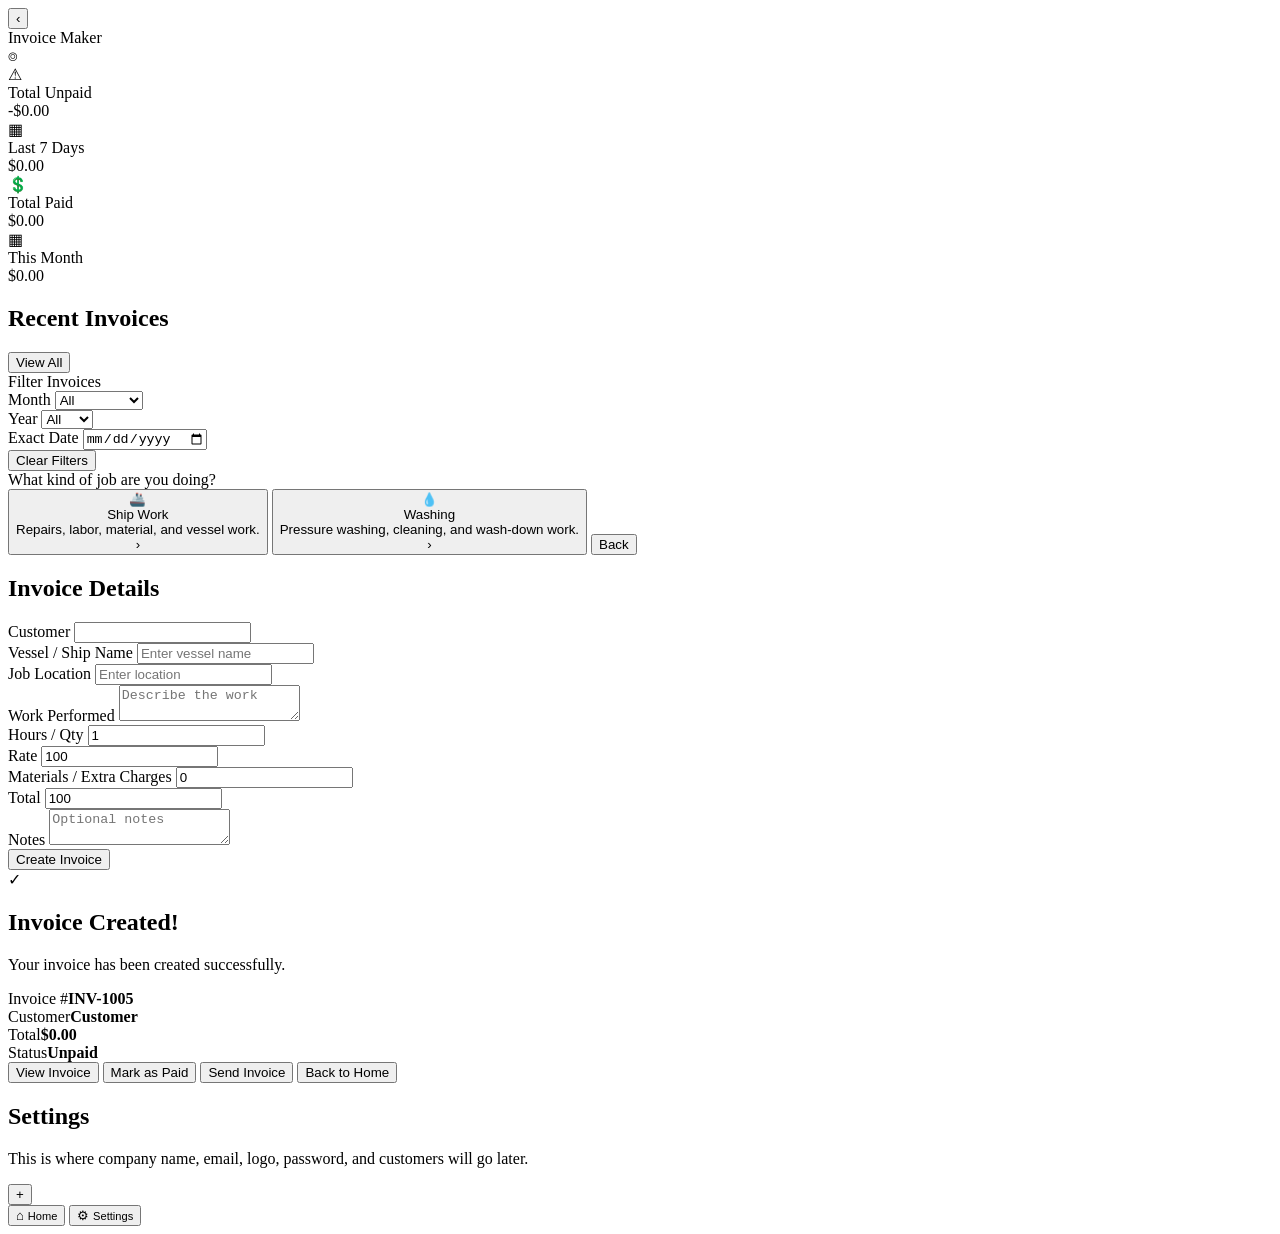
==== commit 6bb728f7: "Add files via upload" ====
--- a/Index.html
+++ b/Index.html
@@ -1,16 +1,14 @@
 <!DOCTYPE html>
-<html>
+<html lang="en">
 <head>
+  <meta charset="UTF-8" />
+  <meta name="viewport" content="width=device-width, initial-scale=1.0" />
+  <title>Invoice Maker</title>
   <base target="_top">
-  <meta charset="UTF-8">
-  <meta name="viewport" content="width=device-width, initial-scale=1, maximum-scale=1, user-scalable=no">
-
   <?!= include('Styles'); ?>
 </head>
-
 <body>
   <div class="app-shell">
-
     <header class="topbar">
       <button id="backBtn" class="back-btn hidden" onclick="goBack()">‹</button>
       <div id="pageTitle" class="page-title">Invoice Maker</div>
@@ -23,12 +21,12 @@
           <div class="summary-item">
             <div class="summary-icon">⚠</div>
             <div class="summary-label">Total Unpaid</div>
-            <div id="totalUnpaid" class="summary-amount">-$2,921.00</div>
+            <div id="totalUnpaid" class="summary-amount">-$0.00</div>
           </div>
           <div class="summary-item">
             <div class="summary-icon">▦</div>
             <div class="summary-label">Last 7 Days</div>
-            <div class="summary-amount">$2,005.00</div>
+            <div id="lastSevenTotal" class="summary-amount">$0.00</div>
           </div>
         </div>
 
@@ -38,18 +36,68 @@
           <div class="summary-item right">
             <div class="summary-icon">💲</div>
             <div class="summary-label">Total Paid</div>
-            <div id="totalPaid" class="summary-amount">$2,005.00</div>
+            <div id="totalPaid" class="summary-amount">$0.00</div>
           </div>
           <div class="summary-item right">
             <div class="summary-icon">▦</div>
-            <div class="summary-label">Last Month</div>
-            <div class="summary-amount">$0.00</div>
-          </div>
-        </div>
-      </section>
-
-      <h2 class="section-title">Recent Invoices</h2>
-      <section id="invoiceGrid" class="invoice-grid"></section>
+            <div class="summary-label">This Month</div>
+            <div id="thisMonthTotal" class="summary-amount">$0.00</div>
+          </div>
+        </div>
+      </section>
+
+      <div class="section-row">
+        <h2 class="section-title">Recent Invoices</h2>
+        <button class="small-link" onclick="showPage('allInvoices')">View All</button>
+      </div>
+
+      <section id="invoiceGrid" class="invoice-grid scroll-invoices"></section>
+    </main>
+
+    <main id="allInvoices" class="page">
+      <section class="filter-card">
+        <div class="filter-title">Filter Invoices</div>
+
+        <div class="filter-grid">
+          <div class="field filter-field">
+            <label>Month</label>
+            <select id="filterMonth" onchange="renderAllInvoices()">
+              <option value="">All</option>
+              <option value="0">January</option>
+              <option value="1">February</option>
+              <option value="2">March</option>
+              <option value="3">April</option>
+              <option value="4">May</option>
+              <option value="5">June</option>
+              <option value="6">July</option>
+              <option value="7">August</option>
+              <option value="8">September</option>
+              <option value="9">October</option>
+              <option value="10">November</option>
+              <option value="11">December</option>
+            </select>
+          </div>
+
+          <div class="field filter-field">
+            <label>Year</label>
+            <select id="filterYear" onchange="renderAllInvoices()">
+              <option value="">All</option>
+              <option value="2026">2026</option>
+              <option value="2025">2025</option>
+              <option value="2024">2024</option>
+            </select>
+          </div>
+        </div>
+
+        <div class="field filter-field">
+          <label>Exact Date</label>
+          <input id="filterDate" type="date" onchange="renderAllInvoices()" />
+        </div>
+
+        <button class="wide gray clear-filter" onclick="clearFilters()">Clear Filters</button>
+      </section>
+
+      <section id="allInvoiceList" class="all-list"></section>
     </main>
 
     <main id="customers" class="page">
@@ -85,17 +133,17 @@
 
       <div class="field">
         <label>Customer</label>
-        <input id="formCustomer" type="text">
+        <input id="formCustomer" type="text" />
       </div>
 
       <div id="shipField" class="field hidden">
         <label>Vessel / Ship Name</label>
-        <input id="vesselName" type="text" placeholder="Enter vessel name">
+        <input id="vesselName" type="text" placeholder="Enter vessel name" />
       </div>
 
       <div class="field">
         <label>Job Location</label>
-        <input id="jobLocation" type="text" placeholder="Enter location">
+        <input id="jobLocation" type="text" placeholder="Enter location" />
       </div>
 
       <div class="field">
@@ -106,23 +154,23 @@
       <div class="two-col">
         <div class="field">
           <label>Hours / Qty</label>
-          <input id="hours" type="number" value="1" oninput="calculateTotal()">
+          <input id="hours" type="number" value="1" oninput="calculateTotal()" />
         </div>
 
         <div class="field">
           <label>Rate</label>
-          <input id="rate" type="number" value="100" oninput="calculateTotal()">
+          <input id="rate" type="number" value="100" oninput="calculateTotal()" />
         </div>
       </div>
 
       <div class="field">
         <label>Materials / Extra Charges</label>
-        <input id="materials" type="number" value="0" oninput="calculateTotal()">
+        <input id="materials" type="number" value="0" oninput="calculateTotal()" />
       </div>
 
       <div class="field total-field">
         <label>Total</label>
-        <input id="totalAmount" type="number" value="100">
+        <input id="totalAmount" type="number" value="100" />
       </div>
 
       <div class="field">
@@ -147,16 +195,16 @@
         <div class="detail-row"><span>Status</span><strong id="createdStatus">Unpaid</strong></div>
       </section>
 
-      <button class="wide primary" onclick="alert('PDF will be connected next.')">View Invoice</button>
+      <button class="wide primary" onclick="alert('PDF will be added later.')">View Invoice</button>
       <button class="wide outline-green" onclick="markLastPaid()">Mark as Paid</button>
-      <button class="wide outline" onclick="alert('Email will be connected next.')">Send Invoice</button>
+      <button class="wide outline" onclick="alert('Email will be added later.')">Send Invoice</button>
       <button class="wide gray" onclick="showPage('dashboard')">Back to Home</button>
     </main>
 
     <main id="settings" class="page">
       <section class="settings-card">
         <h2>Settings</h2>
-        <p>This is where we will add company name, invoice email, logo, password, and customer setup.</p>
+        <p>This is where company name, email, logo, password, and customers will go later.</p>
       </section>
     </main>
 
@@ -172,7 +220,6 @@
         <small>Settings</small>
       </button>
     </nav>
-
   </div>
 
   <?!= include('JavaScript'); ?>
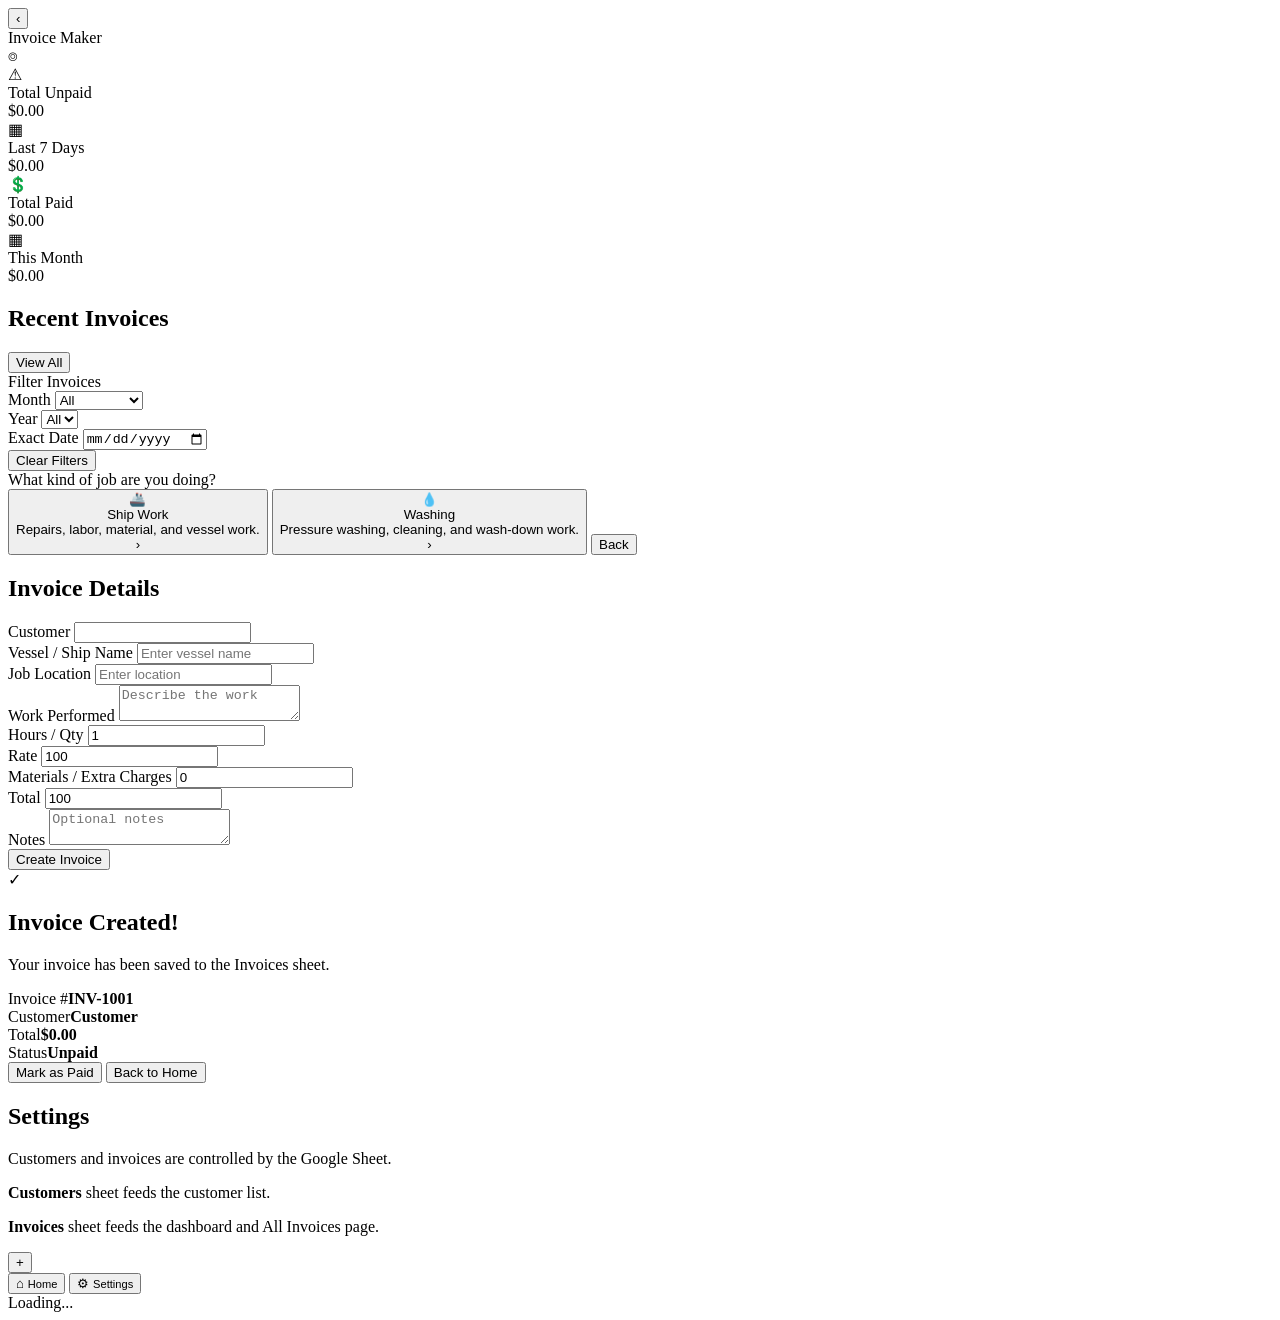
==== commit 46120629: "Add files via upload" ====
--- a/Index.html
+++ b/Index.html
@@ -1,10 +1,10 @@
 <!DOCTYPE html>
-<html lang="en">
+<html>
 <head>
-  <meta charset="UTF-8" />
-  <meta name="viewport" content="width=device-width, initial-scale=1.0" />
+  <base target="_top">
+  <meta charset="UTF-8">
+  <meta name="viewport" content="width=device-width, initial-scale=1.0, maximum-scale=1.0">
   <title>Invoice Maker</title>
-  <base target="_top">
   <?!= include('Styles'); ?>
 </head>
 <body>
@@ -21,7 +21,7 @@
           <div class="summary-item">
             <div class="summary-icon">⚠</div>
             <div class="summary-label">Total Unpaid</div>
-            <div id="totalUnpaid" class="summary-amount">-$0.00</div>
+            <div id="totalUnpaid" class="summary-amount">$0.00</div>
           </div>
           <div class="summary-item">
             <div class="summary-icon">▦</div>
@@ -82,16 +82,13 @@
             <label>Year</label>
             <select id="filterYear" onchange="renderAllInvoices()">
               <option value="">All</option>
-              <option value="2026">2026</option>
-              <option value="2025">2025</option>
-              <option value="2024">2024</option>
             </select>
           </div>
         </div>
 
         <div class="field filter-field">
           <label>Exact Date</label>
-          <input id="filterDate" type="date" onchange="renderAllInvoices()" />
+          <input id="filterDate" type="date" onchange="renderAllInvoices()">
         </div>
 
         <button class="wide gray clear-filter" onclick="clearFilters()">Clear Filters</button>
@@ -133,17 +130,17 @@
 
       <div class="field">
         <label>Customer</label>
-        <input id="formCustomer" type="text" />
+        <input id="formCustomer" type="text">
       </div>
 
       <div id="shipField" class="field hidden">
         <label>Vessel / Ship Name</label>
-        <input id="vesselName" type="text" placeholder="Enter vessel name" />
+        <input id="vesselName" type="text" placeholder="Enter vessel name">
       </div>
 
       <div class="field">
         <label>Job Location</label>
-        <input id="jobLocation" type="text" placeholder="Enter location" />
+        <input id="jobLocation" type="text" placeholder="Enter location">
       </div>
 
       <div class="field">
@@ -154,23 +151,23 @@
       <div class="two-col">
         <div class="field">
           <label>Hours / Qty</label>
-          <input id="hours" type="number" value="1" oninput="calculateTotal()" />
+          <input id="hours" type="number" value="1" oninput="calculateTotal()">
         </div>
 
         <div class="field">
           <label>Rate</label>
-          <input id="rate" type="number" value="100" oninput="calculateTotal()" />
+          <input id="rate" type="number" value="100" oninput="calculateTotal()">
         </div>
       </div>
 
       <div class="field">
         <label>Materials / Extra Charges</label>
-        <input id="materials" type="number" value="0" oninput="calculateTotal()" />
+        <input id="materials" type="number" value="0" oninput="calculateTotal()">
       </div>
 
       <div class="field total-field">
         <label>Total</label>
-        <input id="totalAmount" type="number" value="100" />
+        <input id="totalAmount" type="number" value="100">
       </div>
 
       <div class="field">
@@ -185,26 +182,26 @@
       <section class="success-wrap">
         <div class="success-check">✓</div>
         <h1>Invoice Created!</h1>
-        <p>Your invoice has been created successfully.</p>
+        <p>Your invoice has been saved to the Invoices sheet.</p>
       </section>
 
       <section class="detail-card">
-        <div class="detail-row"><span>Invoice #</span><strong id="createdNumber">INV-1005</strong></div>
+        <div class="detail-row"><span>Invoice #</span><strong id="createdNumber">INV-1001</strong></div>
         <div class="detail-row"><span>Customer</span><strong id="createdCustomer">Customer</strong></div>
         <div class="detail-row"><span>Total</span><strong id="createdTotal">$0.00</strong></div>
         <div class="detail-row"><span>Status</span><strong id="createdStatus">Unpaid</strong></div>
       </section>
 
-      <button class="wide primary" onclick="alert('PDF will be added later.')">View Invoice</button>
       <button class="wide outline-green" onclick="markLastPaid()">Mark as Paid</button>
-      <button class="wide outline" onclick="alert('Email will be added later.')">Send Invoice</button>
       <button class="wide gray" onclick="showPage('dashboard')">Back to Home</button>
     </main>
 
     <main id="settings" class="page">
       <section class="settings-card">
         <h2>Settings</h2>
-        <p>This is where company name, email, logo, password, and customers will go later.</p>
+        <p>Customers and invoices are controlled by the Google Sheet.</p>
+        <p><b>Customers</b> sheet feeds the customer list.</p>
+        <p><b>Invoices</b> sheet feeds the dashboard and All Invoices page.</p>
       </section>
     </main>
 
@@ -222,6 +219,10 @@
     </nav>
   </div>
 
+  <div id="loadingOverlay" class="loading-overlay hidden">
+    <div class="loading-card" id="loadingText">Loading...</div>
+  </div>
+
   <?!= include('JavaScript'); ?>
 </body>
 </html>
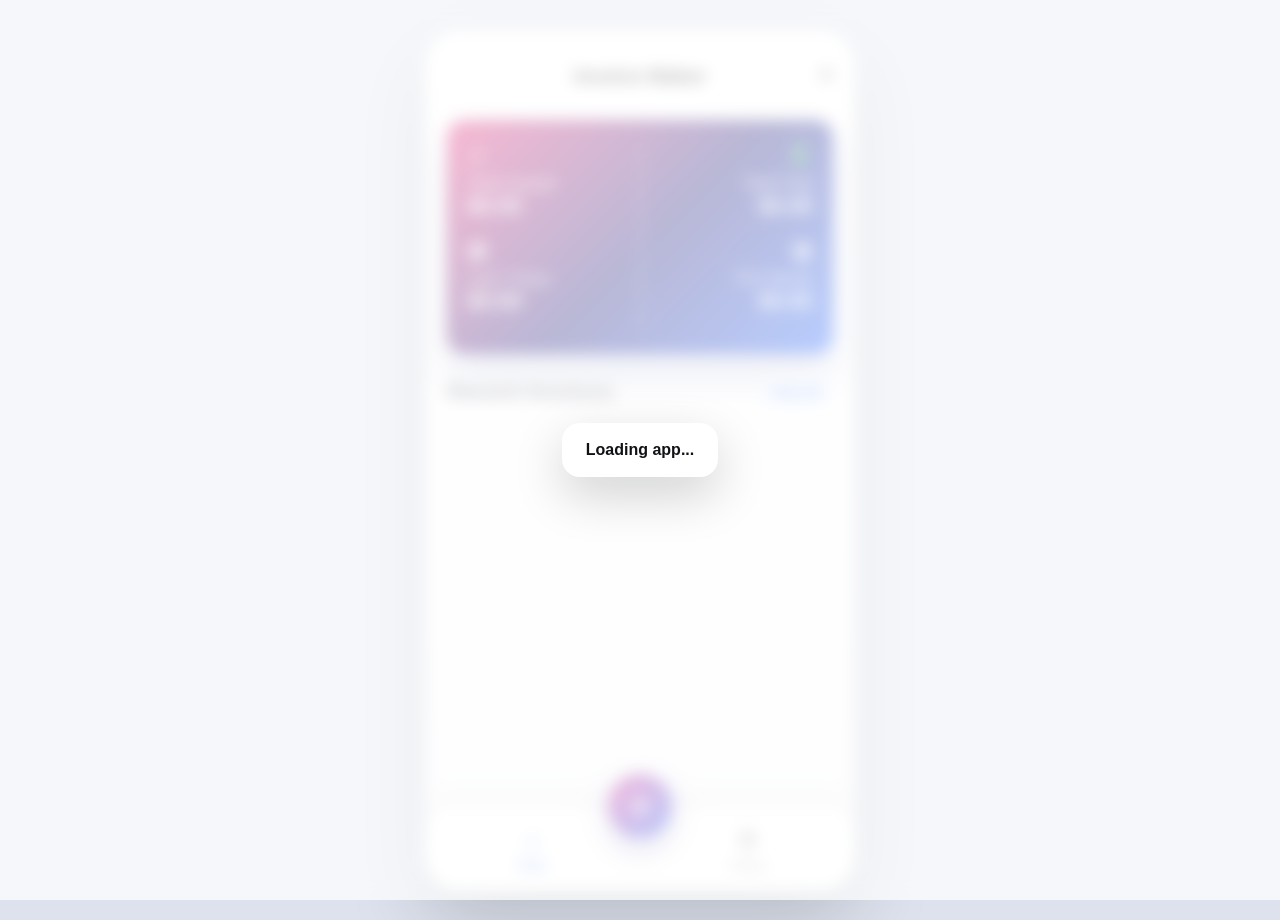
==== commit c58b3445: "Add files via upload" ====
--- a/Index.html
+++ b/Index.html
@@ -5,7 +5,37 @@
   <meta charset="UTF-8">
   <meta name="viewport" content="width=device-width, initial-scale=1.0, maximum-scale=1.0">
   <title>Invoice Maker</title>
-  <?!= include('Styles'); ?>
+  <style>
+    :root{--blue:#0b55e9;--pink:#e6005c;--deep:#05006d;--bg:#f7f8fb;--card:#fff;--text:#111216;--green:#b9f7c9;--shadow:0 12px 30px rgba(10,20,40,.10)}
+    *{box-sizing:border-box;-webkit-tap-highlight-color:transparent}
+    body{margin:0;background:#dde2ee;font-family:-apple-system,BlinkMacSystemFont,"Segoe UI",Roboto,Arial,sans-serif;color:var(--text)}
+    .app-shell{max-width:430px;height:860px;margin:30px auto;background:linear-gradient(180deg,#fff 0%,#f8f9fc 100%);position:relative;overflow:hidden;padding-bottom:96px;border-radius:34px;box-shadow:0 30px 80px rgba(0,0,0,.18)}
+    .topbar{height:72px;padding:0 22px 14px;display:flex;align-items:flex-end;justify-content:center;position:relative}
+    .page-title{font-size:20px;font-weight:800}
+    .back-btn,.top-icon{position:absolute;bottom:10px;border:0;background:transparent;font-size:34px;color:#111}
+    .back-btn{left:18px}.top-icon{right:22px;font-size:24px;bottom:15px}.hidden{display:none!important}
+    .page{display:none;padding:18px 22px 24px;height:calc(100% - 72px);overflow-y:auto;padding-bottom:110px}.page.active{display:block}#dashboard.page{overflow-y:hidden}
+    .summary-card{border-radius:18px;padding:22px 20px;color:white;background:linear-gradient(135deg,var(--pink) 0%,var(--deep) 52%,#004cff 100%);box-shadow:0 22px 35px rgba(12,29,118,.25);display:grid;grid-template-columns:1fr 1px 1fr;gap:18px;margin-bottom:22px}
+    .summary-divider{background:rgba(255,255,255,.65)}.summary-item{min-height:72px}.summary-icon{font-size:22px;margin-bottom:7px}.summary-label{font-size:16px;opacity:.95}.summary-amount{font-size:22px;font-weight:900;margin-bottom:18px}.right{text-align:right}
+    .section-row{display:flex;align-items:center;justify-content:space-between;margin-bottom:14px}.section-title{font-size:22px;color:#555a63;margin:0}.small-link{border:0;background:#eef3ff;color:var(--blue);border-radius:999px;padding:8px 12px;font-weight:800;cursor:pointer}
+    .invoice-grid{display:grid;grid-template-columns:1fr 1fr;column-gap:16px;row-gap:22px}.scroll-invoices{height:405px;overflow-y:auto;padding-right:6px;padding-bottom:175px;-webkit-overflow-scrolling:touch}
+    .invoice-card{background:var(--card);border-radius:14px;padding:16px;min-height:238px;box-shadow:var(--shadow);display:flex;flex-direction:column}
+    .invoice-number{color:#8c8f99;font-size:14px;margin-bottom:9px}.invoice-date{color:#9aa0aa;font-size:12px;margin-bottom:9px}.invoice-label{font-size:14px;font-weight:700}.invoice-total{font-weight:900;font-size:21px;line-height:1.1;margin:3px 0 12px}.invoice-customer{color:#5f626a;font-size:15px;margin-bottom:14px;white-space:nowrap;overflow:hidden;text-overflow:ellipsis}
+    .paid-btn,.mark-btn{width:100%;border:0;border-radius:8px;padding:10px;font-size:15px;cursor:pointer;margin-top:auto}.paid-btn{background:var(--green);color:#17482a}.mark-btn{background:#eef0f4;color:#222}
+    .fab{position:absolute;left:50%;transform:translateX(-50%);bottom:52px;width:64px;height:64px;border-radius:50%;border:0;color:#fff;font-size:44px;line-height:58px;background:linear-gradient(135deg,#d30082,#003ced);box-shadow:0 12px 28px rgba(0,0,120,.35);z-index:10;cursor:pointer}
+    .bottom-nav{position:absolute;left:50%;transform:translateX(-50%);bottom:0;max-width:430px;width:100%;height:82px;background:rgba(255,255,255,.94);border-radius:26px 26px 0 0;box-shadow:0 -8px 30px rgba(0,0,0,.08);display:flex;align-items:center;justify-content:space-around;z-index:9}
+    .nav-item{border:0;background:transparent;text-align:center;font-size:12px;color:#60636b;width:95px;cursor:pointer}.nav-item span{display:block;font-size:24px;margin-bottom:4px}.nav-item.active{color:var(--blue);font-weight:800}
+    .filter-card,.detail-card,.settings-card,.empty-state{background:white;border-radius:18px;padding:18px;box-shadow:var(--shadow);margin-bottom:16px}.filter-title{font-size:18px;font-weight:900;margin-bottom:12px}.filter-grid{display:grid;grid-template-columns:1fr 1fr;gap:10px}
+    .all-list{display:flex;flex-direction:column;gap:12px}.all-invoice-row{background:white;border-radius:16px;padding:16px;box-shadow:var(--shadow)}.all-top{display:flex;justify-content:space-between;align-items:flex-start;gap:12px}.all-number{color:#878c98;font-size:13px;margin-bottom:5px}.all-customer{font-size:18px;font-weight:900}.all-date{color:#737985;font-size:13px;margin-top:4px}.all-total{font-size:20px;font-weight:900;text-align:right}.status-pill{display:inline-block;margin-top:8px;border-radius:999px;padding:6px 10px;font-size:12px;font-weight:900}.status-paid{background:#d9fbe2;color:#0a7f32}.status-unpaid{background:#fff0f3;color:#c6003a}
+    .list{display:flex;flex-direction:column;gap:13px;margin-top:18px}.row-card{background:white;border:0;border-radius:12px;min-height:60px;padding:0 18px;display:flex;align-items:center;justify-content:space-between;box-shadow:var(--shadow);font-size:16px;cursor:pointer;width:100%;text-align:left}.custom-row{color:var(--blue);font-weight:700;background:#f2f6ff}.arrow{font-size:28px;color:#111}
+    .question-title{text-align:center;font-size:17px;font-weight:800;margin:44px 0 42px}.job-card{background:#fff;border:0;border-radius:16px;padding:26px 18px;min-height:118px;box-shadow:var(--shadow);display:grid;grid-template-columns:62px 1fr 20px;gap:16px;align-items:center;margin-bottom:18px;cursor:pointer;width:100%;text-align:left}.job-icon{font-size:45px;text-align:center}.job-title{font-size:20px;font-weight:900;margin-bottom:8px}.job-subtitle{color:#6d7078;font-size:14px;line-height:1.35}
+    .form-heading{font-size:18px;margin:10px 0 16px}.field{background:#fff;border:1px solid #e0e3ea;border-radius:8px;padding:8px 12px;margin-bottom:10px;box-shadow:0 3px 10px rgba(20,30,60,.03)}label{display:block;font-size:12px;color:#616772;margin-bottom:3px}input,textarea,select{width:100%;border:0;outline:0;font-size:16px;font-family:inherit;background:transparent;color:#111}textarea{min-height:62px;resize:none}.two-col{display:grid;grid-template-columns:1fr 1fr;gap:10px}.total-field input{font-weight:900;font-size:22px}
+    .wide{width:100%;border-radius:9px;border:0;padding:16px;font-size:16px;font-weight:800;cursor:pointer;margin-top:12px}.primary{background:#064be0;color:#fff}.gray{background:#e5e7ed;color:#222}.outline-green{background:#fff;border:1px solid #57bd75;color:#0ba33c}
+    .success-wrap{text-align:center;padding-top:42px}.success-check{width:92px;height:92px;border-radius:50%;background:linear-gradient(135deg,#20d96b,#0da044);color:white;display:flex;align-items:center;justify-content:center;font-size:58px;margin:0 auto 22px;font-weight:900}.success-wrap h1{font-size:26px;margin:0 0 8px}.success-wrap p{color:#656973;margin:0 0 28px}.detail-row{display:flex;justify-content:space-between;padding:13px 0;font-size:15px}.detail-row span{color:#6d7280}
+    .empty-state{text-align:center;color:#5f6672}.empty-state h3{margin:8px 0 6px;font-size:18px;color:#222}.empty-state p{margin:0;font-size:14px;line-height:1.4}.empty-icon{font-size:34px}.wide-empty{grid-column:1 / -1}
+    .loading-overlay{position:fixed;inset:0;background:rgba(255,255,255,.72);backdrop-filter:blur(8px);z-index:99999;display:flex;align-items:center;justify-content:center}.loading-card{background:white;padding:18px 24px;border-radius:18px;box-shadow:0 18px 50px rgba(0,0,0,.18);font-weight:900}
+    @media(max-width:520px){body{background:#f7f8fb}.app-shell{max-width:none;width:100%;height:100vh;min-height:100vh;margin:0;border-radius:0;box-shadow:none}.bottom-nav,.fab{position:fixed}.scroll-invoices{height:calc(100vh - 385px);min-height:345px;overflow-y:auto;padding-bottom:180px}}
+  </style>
 </head>
 <body>
   <div class="app-shell">
@@ -18,211 +48,178 @@
     <main id="dashboard" class="page active">
       <section class="summary-card">
         <div>
-          <div class="summary-item">
-            <div class="summary-icon">⚠</div>
-            <div class="summary-label">Total Unpaid</div>
-            <div id="totalUnpaid" class="summary-amount">$0.00</div>
-          </div>
-          <div class="summary-item">
-            <div class="summary-icon">▦</div>
-            <div class="summary-label">Last 7 Days</div>
-            <div id="lastSevenTotal" class="summary-amount">$0.00</div>
-          </div>
+          <div class="summary-item"><div class="summary-icon">⚠</div><div class="summary-label">Total Unpaid</div><div id="totalUnpaid" class="summary-amount">$0.00</div></div>
+          <div class="summary-item"><div class="summary-icon">▦</div><div class="summary-label">Last 7 Days</div><div id="lastSevenTotal" class="summary-amount">$0.00</div></div>
         </div>
-
         <div class="summary-divider"></div>
-
         <div>
-          <div class="summary-item right">
-            <div class="summary-icon">💲</div>
-            <div class="summary-label">Total Paid</div>
-            <div id="totalPaid" class="summary-amount">$0.00</div>
-          </div>
-          <div class="summary-item right">
-            <div class="summary-icon">▦</div>
-            <div class="summary-label">This Month</div>
-            <div id="thisMonthTotal" class="summary-amount">$0.00</div>
-          </div>
+          <div class="summary-item right"><div class="summary-icon">💲</div><div class="summary-label">Total Paid</div><div id="totalPaid" class="summary-amount">$0.00</div></div>
+          <div class="summary-item right"><div class="summary-icon">▦</div><div class="summary-label">This Month</div><div id="thisMonthTotal" class="summary-amount">$0.00</div></div>
         </div>
       </section>
-
-      <div class="section-row">
-        <h2 class="section-title">Recent Invoices</h2>
-        <button class="small-link" onclick="showPage('allInvoices')">View All</button>
-      </div>
-
+      <div class="section-row"><h2 class="section-title">Recent Invoices</h2><button class="small-link" onclick="showPage('allInvoices')">View All</button></div>
       <section id="invoiceGrid" class="invoice-grid scroll-invoices"></section>
     </main>
 
     <main id="allInvoices" class="page">
       <section class="filter-card">
         <div class="filter-title">Filter Invoices</div>
-
         <div class="filter-grid">
-          <div class="field filter-field">
-            <label>Month</label>
-            <select id="filterMonth" onchange="renderAllInvoices()">
-              <option value="">All</option>
-              <option value="0">January</option>
-              <option value="1">February</option>
-              <option value="2">March</option>
-              <option value="3">April</option>
-              <option value="4">May</option>
-              <option value="5">June</option>
-              <option value="6">July</option>
-              <option value="7">August</option>
-              <option value="8">September</option>
-              <option value="9">October</option>
-              <option value="10">November</option>
-              <option value="11">December</option>
-            </select>
-          </div>
-
-          <div class="field filter-field">
-            <label>Year</label>
-            <select id="filterYear" onchange="renderAllInvoices()">
-              <option value="">All</option>
-            </select>
-          </div>
+          <div class="field"><label>Month</label><select id="filterMonth" onchange="renderAllInvoices()"><option value="">All</option><option value="0">January</option><option value="1">February</option><option value="2">March</option><option value="3">April</option><option value="4">May</option><option value="5">June</option><option value="6">July</option><option value="7">August</option><option value="8">September</option><option value="9">October</option><option value="10">November</option><option value="11">December</option></select></div>
+          <div class="field"><label>Year</label><select id="filterYear" onchange="renderAllInvoices()"><option value="">All</option></select></div>
         </div>
-
-        <div class="field filter-field">
-          <label>Exact Date</label>
-          <input id="filterDate" type="date" onchange="renderAllInvoices()">
-        </div>
-
-        <button class="wide gray clear-filter" onclick="clearFilters()">Clear Filters</button>
+        <div class="field"><label>Exact Date</label><input id="filterDate" type="date" onchange="renderAllInvoices()"></div>
+        <button class="wide gray" onclick="clearFilters()">Clear Filters</button>
       </section>
-
       <section id="allInvoiceList" class="all-list"></section>
     </main>
 
-    <main id="customers" class="page">
-      <section id="customerList" class="list"></section>
-    </main>
+    <main id="customers" class="page"><section id="customerList" class="list"></section></main>
 
     <main id="jobType" class="page">
       <div class="question-title">What kind of job are you doing?</div>
-
-      <button class="job-card" onclick="openForm('Ship Work')">
-        <div class="job-icon">🚢</div>
-        <div>
-          <div class="job-title">Ship Work</div>
-          <div class="job-subtitle">Repairs, labor, material, and vessel work.</div>
-        </div>
-        <div class="arrow">›</div>
-      </button>
-
-      <button class="job-card" onclick="openForm('Washing')">
-        <div class="job-icon">💧</div>
-        <div>
-          <div class="job-title">Washing</div>
-          <div class="job-subtitle">Pressure washing, cleaning, and wash-down work.</div>
-        </div>
-        <div class="arrow">›</div>
-      </button>
-
+      <button class="job-card" onclick="openForm('Ship Work')"><div class="job-icon">🚢</div><div><div class="job-title">Ship Work</div><div class="job-subtitle">Repairs, labor, material, and vessel work.</div></div><div class="arrow">›</div></button>
+      <button class="job-card" onclick="openForm('Washing')"><div class="job-icon">💧</div><div><div class="job-title">Washing</div><div class="job-subtitle">Pressure washing, cleaning, and wash-down work.</div></div><div class="arrow">›</div></button>
       <button class="wide gray" onclick="showPage('customers')">Back</button>
     </main>
 
     <main id="invoiceForm" class="page">
       <h2 class="form-heading">Invoice Details</h2>
-
-      <div class="field">
-        <label>Customer</label>
-        <input id="formCustomer" type="text">
-      </div>
-
-      <div id="shipField" class="field hidden">
-        <label>Vessel / Ship Name</label>
-        <input id="vesselName" type="text" placeholder="Enter vessel name">
-      </div>
-
-      <div class="field">
-        <label>Job Location</label>
-        <input id="jobLocation" type="text" placeholder="Enter location">
-      </div>
-
-      <div class="field">
-        <label>Work Performed</label>
-        <textarea id="workPerformed" placeholder="Describe the work"></textarea>
-      </div>
-
-      <div class="two-col">
-        <div class="field">
-          <label>Hours / Qty</label>
-          <input id="hours" type="number" value="1" oninput="calculateTotal()">
-        </div>
-
-        <div class="field">
-          <label>Rate</label>
-          <input id="rate" type="number" value="100" oninput="calculateTotal()">
-        </div>
-      </div>
-
-      <div class="field">
-        <label>Materials / Extra Charges</label>
-        <input id="materials" type="number" value="0" oninput="calculateTotal()">
-      </div>
-
-      <div class="field total-field">
-        <label>Total</label>
-        <input id="totalAmount" type="number" value="100">
-      </div>
-
-      <div class="field">
-        <label>Notes</label>
-        <textarea id="notes" placeholder="Optional notes"></textarea>
-      </div>
-
+      <div class="field"><label>Customer</label><input id="formCustomer" type="text"></div>
+      <div id="shipField" class="field hidden"><label>Vessel / Ship Name</label><input id="vesselName" type="text" placeholder="Enter vessel name"></div>
+      <div class="field"><label>Job Location</label><input id="jobLocation" type="text" placeholder="Enter location"></div>
+      <div class="field"><label>Work Performed</label><textarea id="workPerformed" placeholder="Describe the work"></textarea></div>
+      <div class="two-col"><div class="field"><label>Hours / Qty</label><input id="hours" type="number" value="1" oninput="calculateTotal()"></div><div class="field"><label>Rate</label><input id="rate" type="number" value="100" oninput="calculateTotal()"></div></div>
+      <div class="field"><label>Materials / Extra Charges</label><input id="materials" type="number" value="0" oninput="calculateTotal()"></div>
+      <div class="field total-field"><label>Total</label><input id="totalAmount" type="number" value="100"></div>
+      <div class="field"><label>Notes</label><textarea id="notes" placeholder="Optional notes"></textarea></div>
       <button class="wide primary" onclick="createInvoice()">Create Invoice</button>
     </main>
 
     <main id="created" class="page">
-      <section class="success-wrap">
-        <div class="success-check">✓</div>
-        <h1>Invoice Created!</h1>
-        <p>Your invoice has been saved to the Invoices sheet.</p>
-      </section>
-
-      <section class="detail-card">
-        <div class="detail-row"><span>Invoice #</span><strong id="createdNumber">INV-1001</strong></div>
-        <div class="detail-row"><span>Customer</span><strong id="createdCustomer">Customer</strong></div>
-        <div class="detail-row"><span>Total</span><strong id="createdTotal">$0.00</strong></div>
-        <div class="detail-row"><span>Status</span><strong id="createdStatus">Unpaid</strong></div>
-      </section>
-
+      <section class="success-wrap"><div class="success-check">✓</div><h1>Invoice Created!</h1><p>Your invoice has been saved to the Invoices sheet.</p></section>
+      <section class="detail-card"><div class="detail-row"><span>Invoice #</span><strong id="createdNumber">INV-1001</strong></div><div class="detail-row"><span>Customer</span><strong id="createdCustomer">Customer</strong></div><div class="detail-row"><span>Total</span><strong id="createdTotal">$0.00</strong></div><div class="detail-row"><span>Status</span><strong id="createdStatus">Unpaid</strong></div></section>
       <button class="wide outline-green" onclick="markLastPaid()">Mark as Paid</button>
       <button class="wide gray" onclick="showPage('dashboard')">Back to Home</button>
     </main>
 
-    <main id="settings" class="page">
-      <section class="settings-card">
-        <h2>Settings</h2>
-        <p>Customers and invoices are controlled by the Google Sheet.</p>
-        <p><b>Customers</b> sheet feeds the customer list.</p>
-        <p><b>Invoices</b> sheet feeds the dashboard and All Invoices page.</p>
-      </section>
-    </main>
+    <main id="settings" class="page"><section class="settings-card"><h2>Settings</h2><p>Customers and invoices are controlled by the Google Sheet.</p></section></main>
 
     <button id="fab" class="fab" onclick="startInvoice()">+</button>
-
     <nav id="bottomNav" class="bottom-nav">
-      <button class="nav-item active" onclick="showPage('dashboard')">
-        <span>⌂</span>
-        <small>Home</small>
-      </button>
-      <button class="nav-item" onclick="showPage('settings')">
-        <span>⚙</span>
-        <small>Settings</small>
-      </button>
+      <button class="nav-item active" onclick="showPage('dashboard')"><span>⌂</span><small>Home</small></button>
+      <button class="nav-item" onclick="showPage('settings')"><span>⚙</span><small>Settings</small></button>
     </nav>
   </div>
 
-  <div id="loadingOverlay" class="loading-overlay hidden">
-    <div class="loading-card" id="loadingText">Loading...</div>
-  </div>
-
-  <?!= include('JavaScript'); ?>
+  <div id="loadingOverlay" class="loading-overlay hidden"><div class="loading-card" id="loadingText">Loading...</div></div>
+
+  <script>
+    let customers=[], invoices=[], selectedCustomer='', currentJobType='';
+
+    function money(v){return '$'+Number(v||0).toLocaleString(undefined,{minimumFractionDigits:2,maximumFractionDigits:2})}
+    function formatDate(t){const d=new Date((t||'')+'T00:00:00');return isNaN(d)?(t||''):d.toLocaleDateString(undefined,{month:'short',day:'numeric',year:'numeric'})}
+    function setLoading(show,msg){document.getElementById('loadingText').innerText=msg||'Loading...';document.getElementById('loadingOverlay').classList.toggle('hidden',!show)}
+
+    function loadAppData(){
+      setLoading(true,'Loading app...');
+      google.script.run.withSuccessHandler(data=>{
+        customers=data.customers||[];
+        invoices=data.invoices||[];
+        renderInvoices();renderAllInvoices();setLoading(false);
+      }).withFailureHandler(err=>{setLoading(false);alert('Could not load app data: '+err.message)}).getAppData();
+    }
+
+    function renderInvoices(){
+      const grid=document.getElementById('invoiceGrid');
+      const cutoff=new Date();cutoff.setDate(cutoff.getDate()-14);
+      const recent=invoices.filter(inv=>new Date(inv.date+'T00:00:00')>=cutoff);
+      if(!recent.length){grid.innerHTML='<div class="empty-state wide-empty"><div class="empty-icon">🧾</div><h3>No Recent Invoices</h3><p>Invoices from the last 14 days will show here.</p></div>';updateSummary();return}
+      grid.innerHTML=recent.map(inv=>{const index=invoices.findIndex(x=>x.number===inv.number);return `<div class="invoice-card"><div class="invoice-number">#${inv.number}</div><div class="invoice-date">${formatDate(inv.date)}</div><div class="invoice-label">Total:</div><div class="invoice-total">${money(inv.total)}</div><div class="invoice-customer">${inv.customer}</div><button class="${inv.paid?'paid-btn':'mark-btn'}" onclick="togglePaid(${index})">${inv.paid?'Paid':'Mark as paid'}</button></div>`}).join('');
+      updateSummary();
+    }
+
+    function renderYearFilter(){
+      const y=document.getElementById('filterYear'); if(!y) return;
+      const sel=y.value;
+      const years=[...new Set(invoices.map(inv=>{const d=new Date(inv.date+'T00:00:00');return isNaN(d)?'':String(d.getFullYear())}).filter(Boolean))].sort((a,b)=>b.localeCompare(a));
+      y.innerHTML='<option value="">All</option>'+years.map(x=>`<option value="${x}">${x}</option>`).join('');
+      if(years.includes(sel)) y.value=sel;
+    }
+
+    function renderAllInvoices(){
+      renderYearFilter();
+      const list=document.getElementById('allInvoiceList');
+      const month=document.getElementById('filterMonth')?.value??'', year=document.getElementById('filterYear')?.value??'', exact=document.getElementById('filterDate')?.value??'';
+      const filtered=invoices.filter(inv=>{const d=new Date(inv.date+'T00:00:00'); if(exact&&inv.date!==exact)return false; if(month!==''&&d.getMonth().toString()!==month)return false; if(year!==''&&d.getFullYear().toString()!==year)return false; return true});
+      if(!filtered.length){list.innerHTML='<div class="empty-state"><div class="empty-icon">📄</div><h3>No Invoices Found</h3><p>Add invoices to the sheet or create one from the app.</p></div>';return}
+      list.innerHTML=filtered.map(inv=>`<div class="all-invoice-row"><div class="all-top"><div><div class="all-number">#${inv.number}</div><div class="all-customer">${inv.customer}</div><div class="all-date">${formatDate(inv.date)}</div><span class="status-pill ${inv.paid?'status-paid':'status-unpaid'}">${inv.paid?'Paid':'Unpaid'}</span></div><div><div class="all-total">${money(inv.total)}</div><button class="${inv.paid?'paid-btn':'mark-btn'}" onclick="togglePaidByNumber('${inv.number}')">${inv.paid?'Paid':'Mark Paid'}</button></div></div></div>`).join('');
+    }
+
+    function clearFilters(){document.getElementById('filterMonth').value='';document.getElementById('filterYear').value='';document.getElementById('filterDate').value='';renderAllInvoices()}
+
+    function updateSummary(){
+      const paid=invoices.filter(x=>x.paid).reduce((s,x)=>s+Number(x.total||0),0);
+      const unpaid=invoices.filter(x=>!x.paid).reduce((s,x)=>s+Number(x.total||0),0);
+      const today=new Date(), seven=new Date();seven.setDate(today.getDate()-7);
+      const last7=invoices.filter(x=>new Date(x.date+'T00:00:00')>=seven).reduce((s,x)=>s+Number(x.total||0),0);
+      const month=invoices.filter(x=>{const d=new Date(x.date+'T00:00:00');return d.getMonth()===today.getMonth()&&d.getFullYear()===today.getFullYear()}).reduce((s,x)=>s+Number(x.total||0),0);
+      document.getElementById('totalPaid').innerText=money(paid);document.getElementById('totalUnpaid').innerText=money(unpaid);document.getElementById('lastSevenTotal').innerText=money(last7);document.getElementById('thisMonthTotal').innerText=money(month);
+    }
+
+    function togglePaid(i){const inv=invoices[i];if(inv)togglePaidByNumber(inv.number)}
+    function togglePaidByNumber(num){
+      const inv=invoices.find(x=>x.number===num); if(!inv)return;
+      const old=inv.paid; inv.paid=!inv.paid; renderInvoices();renderAllInvoices();
+      google.script.run.withSuccessHandler(()=>loadAppData()).withFailureHandler(err=>{inv.paid=old;renderInvoices();renderAllInvoices();alert('Could not update paid status: '+err.message)}).updateInvoicePaid(num,inv.paid);
+    }
+
+    function renderCustomers(){
+      const list=document.getElementById('customerList'); let html='';
+      if(!customers.length){html+='<div class="empty-state"><div class="empty-icon">👤</div><h3>No Customers Yet</h3><p>Add customer names to the Customers sheet or use Custom / One-Off Job.</p></div>'}
+      else{html+=customers.map(n=>`<button class="row-card" onclick="selectCustomer('${String(n).replace(/'/g,"\\'")}')"><span>${n}</span><span class="arrow">›</span></button>`).join('')}
+      html+='<button class="row-card custom-row" onclick="customCustomer()"><span>＋ Custom / One-Off Job</span></button>';
+      list.innerHTML=html;
+    }
+
+    function startInvoice(){renderCustomers();showPage('customers')}
+    function selectCustomer(n){selectedCustomer=n;showPage('jobType')}
+    function customCustomer(){const n=prompt('Customer name:');if(!n)return;selectedCustomer=n;showPage('jobType')}
+
+    function openForm(type){
+      currentJobType=type;
+      document.getElementById('formCustomer').value=selectedCustomer||'Custom Customer';
+      document.getElementById('shipField').classList.toggle('hidden',type!=='Ship Work');
+      document.getElementById('vesselName').value='';document.getElementById('jobLocation').value='';document.getElementById('workPerformed').value='';document.getElementById('hours').value=1;document.getElementById('rate').value=type==='Ship Work'?150:100;document.getElementById('materials').value=0;document.getElementById('notes').value='';
+      calculateTotal();showPage('invoiceForm');
+    }
+
+    function calculateTotal(){const h=Number(document.getElementById('hours').value||0),r=Number(document.getElementById('rate').value||0),m=Number(document.getElementById('materials').value||0);document.getElementById('totalAmount').value=((h*r)+m).toFixed(2)}
+
+    function createInvoice(){
+      const inv={date:new Date().toISOString().slice(0,10),customer:document.getElementById('formCustomer').value||selectedCustomer||'Custom Customer',jobType:currentJobType,vessel:document.getElementById('vesselName').value||'',location:document.getElementById('jobLocation').value||'',workPerformed:document.getElementById('workPerformed').value||'',hours:Number(document.getElementById('hours').value||0),rate:Number(document.getElementById('rate').value||0),materials:Number(document.getElementById('materials').value||0),total:Number(document.getElementById('totalAmount').value||0),notes:document.getElementById('notes').value||''};
+      setLoading(true,'Saving invoice...');
+      google.script.run.withSuccessHandler(saved=>{setLoading(false);invoices.unshift(saved);document.getElementById('createdNumber').innerText=saved.number;document.getElementById('createdCustomer').innerText=saved.customer;document.getElementById('createdTotal').innerText=money(saved.total);document.getElementById('createdStatus').innerText=saved.paid?'Paid':'Unpaid';renderInvoices();renderAllInvoices();showPage('created')}).withFailureHandler(err=>{setLoading(false);alert('Could not save invoice: '+err.message)}).saveInvoice(inv);
+    }
+
+    function markLastPaid(){if(!invoices.length)return;togglePaidByNumber(invoices[0].number);showPage('dashboard')}
+
+    function showPage(id){
+      document.querySelectorAll('.page').forEach(p=>p.classList.remove('active'));document.getElementById(id).classList.add('active');
+      const titles={dashboard:'Invoice Maker',allInvoices:'All Invoices',customers:'Select Customer',jobType:'Select Job Type',invoiceForm:currentJobType||'Invoice Details',created:'Invoice Created',settings:'Settings'};
+      document.getElementById('pageTitle').innerText=titles[id]||'Invoice Maker';
+      document.getElementById('backBtn').classList.toggle('hidden',id==='dashboard'||id==='settings');
+      document.getElementById('topIcon').classList.toggle('hidden',id!=='dashboard');
+      document.getElementById('fab').style.display=id==='dashboard'?'block':'none';
+      document.getElementById('bottomNav').style.display=(id==='dashboard'||id==='settings')?'flex':'none';
+      document.querySelectorAll('.nav-item').forEach(x=>x.classList.remove('active'));
+      if(id==='settings')document.querySelectorAll('.nav-item')[1].classList.add('active');else document.querySelectorAll('.nav-item')[0].classList.add('active');
+      if(id==='allInvoices')renderAllInvoices();
+    }
+
+    function goBack(){const a=document.querySelector('.page.active').id;if(a==='allInvoices')showPage('dashboard');else if(a==='customers')showPage('dashboard');else if(a==='jobType')showPage('customers');else if(a==='invoiceForm')showPage('jobType');else if(a==='created')showPage('dashboard');else showPage('dashboard')}
+
+    loadAppData();
+  </script>
 </body>
 </html>
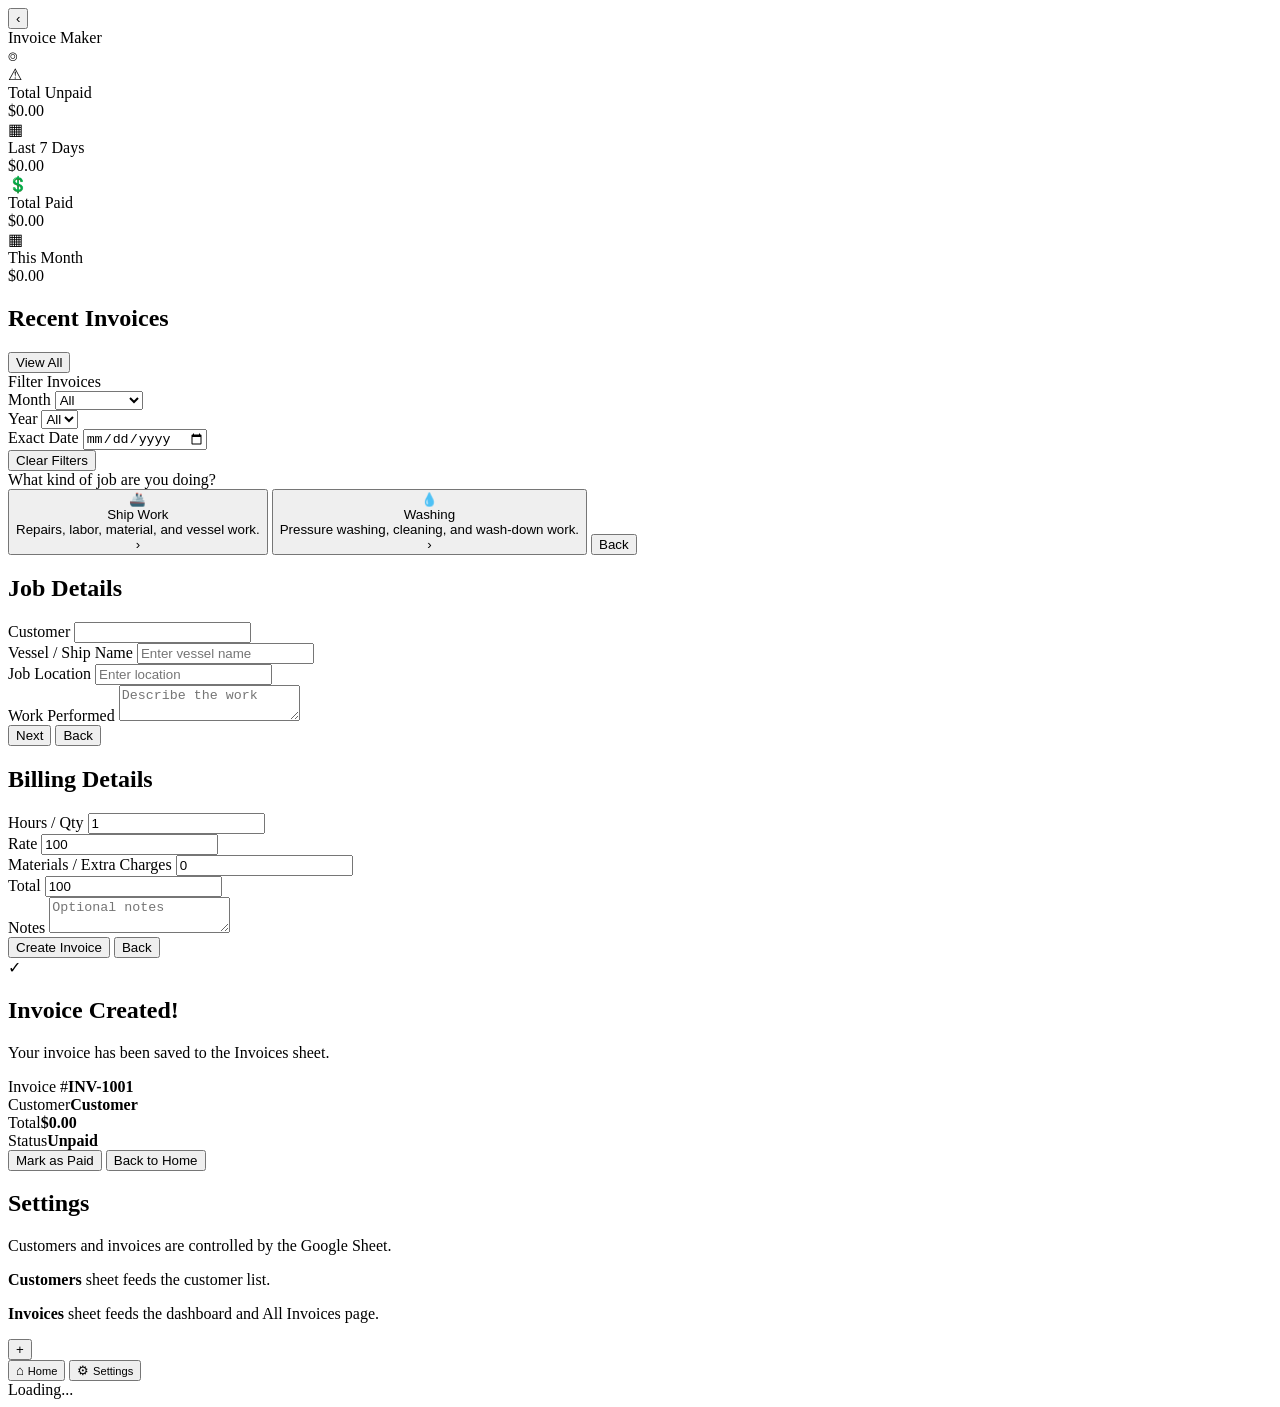
==== commit b961bc0f: "Add files via upload" ====
--- a/Index.html
+++ b/Index.html
@@ -5,37 +5,7 @@
   <meta charset="UTF-8">
   <meta name="viewport" content="width=device-width, initial-scale=1.0, maximum-scale=1.0">
   <title>Invoice Maker</title>
-  <style>
-    :root{--blue:#0b55e9;--pink:#e6005c;--deep:#05006d;--bg:#f7f8fb;--card:#fff;--text:#111216;--green:#b9f7c9;--shadow:0 12px 30px rgba(10,20,40,.10)}
-    *{box-sizing:border-box;-webkit-tap-highlight-color:transparent}
-    body{margin:0;background:#dde2ee;font-family:-apple-system,BlinkMacSystemFont,"Segoe UI",Roboto,Arial,sans-serif;color:var(--text)}
-    .app-shell{max-width:430px;height:860px;margin:30px auto;background:linear-gradient(180deg,#fff 0%,#f8f9fc 100%);position:relative;overflow:hidden;padding-bottom:96px;border-radius:34px;box-shadow:0 30px 80px rgba(0,0,0,.18)}
-    .topbar{height:72px;padding:0 22px 14px;display:flex;align-items:flex-end;justify-content:center;position:relative}
-    .page-title{font-size:20px;font-weight:800}
-    .back-btn,.top-icon{position:absolute;bottom:10px;border:0;background:transparent;font-size:34px;color:#111}
-    .back-btn{left:18px}.top-icon{right:22px;font-size:24px;bottom:15px}.hidden{display:none!important}
-    .page{display:none;padding:18px 22px 24px;height:calc(100% - 72px);overflow-y:auto;padding-bottom:110px}.page.active{display:block}#dashboard.page{overflow-y:hidden}
-    .summary-card{border-radius:18px;padding:22px 20px;color:white;background:linear-gradient(135deg,var(--pink) 0%,var(--deep) 52%,#004cff 100%);box-shadow:0 22px 35px rgba(12,29,118,.25);display:grid;grid-template-columns:1fr 1px 1fr;gap:18px;margin-bottom:22px}
-    .summary-divider{background:rgba(255,255,255,.65)}.summary-item{min-height:72px}.summary-icon{font-size:22px;margin-bottom:7px}.summary-label{font-size:16px;opacity:.95}.summary-amount{font-size:22px;font-weight:900;margin-bottom:18px}.right{text-align:right}
-    .section-row{display:flex;align-items:center;justify-content:space-between;margin-bottom:14px}.section-title{font-size:22px;color:#555a63;margin:0}.small-link{border:0;background:#eef3ff;color:var(--blue);border-radius:999px;padding:8px 12px;font-weight:800;cursor:pointer}
-    .invoice-grid{display:grid;grid-template-columns:1fr 1fr;column-gap:16px;row-gap:22px}.scroll-invoices{height:405px;overflow-y:auto;padding-right:6px;padding-bottom:175px;-webkit-overflow-scrolling:touch}
-    .invoice-card{background:var(--card);border-radius:14px;padding:16px;min-height:238px;box-shadow:var(--shadow);display:flex;flex-direction:column}
-    .invoice-number{color:#8c8f99;font-size:14px;margin-bottom:9px}.invoice-date{color:#9aa0aa;font-size:12px;margin-bottom:9px}.invoice-label{font-size:14px;font-weight:700}.invoice-total{font-weight:900;font-size:21px;line-height:1.1;margin:3px 0 12px}.invoice-customer{color:#5f626a;font-size:15px;margin-bottom:14px;white-space:nowrap;overflow:hidden;text-overflow:ellipsis}
-    .paid-btn,.mark-btn{width:100%;border:0;border-radius:8px;padding:10px;font-size:15px;cursor:pointer;margin-top:auto}.paid-btn{background:var(--green);color:#17482a}.mark-btn{background:#eef0f4;color:#222}
-    .fab{position:absolute;left:50%;transform:translateX(-50%);bottom:52px;width:64px;height:64px;border-radius:50%;border:0;color:#fff;font-size:44px;line-height:58px;background:linear-gradient(135deg,#d30082,#003ced);box-shadow:0 12px 28px rgba(0,0,120,.35);z-index:10;cursor:pointer}
-    .bottom-nav{position:absolute;left:50%;transform:translateX(-50%);bottom:0;max-width:430px;width:100%;height:82px;background:rgba(255,255,255,.94);border-radius:26px 26px 0 0;box-shadow:0 -8px 30px rgba(0,0,0,.08);display:flex;align-items:center;justify-content:space-around;z-index:9}
-    .nav-item{border:0;background:transparent;text-align:center;font-size:12px;color:#60636b;width:95px;cursor:pointer}.nav-item span{display:block;font-size:24px;margin-bottom:4px}.nav-item.active{color:var(--blue);font-weight:800}
-    .filter-card,.detail-card,.settings-card,.empty-state{background:white;border-radius:18px;padding:18px;box-shadow:var(--shadow);margin-bottom:16px}.filter-title{font-size:18px;font-weight:900;margin-bottom:12px}.filter-grid{display:grid;grid-template-columns:1fr 1fr;gap:10px}
-    .all-list{display:flex;flex-direction:column;gap:12px}.all-invoice-row{background:white;border-radius:16px;padding:16px;box-shadow:var(--shadow)}.all-top{display:flex;justify-content:space-between;align-items:flex-start;gap:12px}.all-number{color:#878c98;font-size:13px;margin-bottom:5px}.all-customer{font-size:18px;font-weight:900}.all-date{color:#737985;font-size:13px;margin-top:4px}.all-total{font-size:20px;font-weight:900;text-align:right}.status-pill{display:inline-block;margin-top:8px;border-radius:999px;padding:6px 10px;font-size:12px;font-weight:900}.status-paid{background:#d9fbe2;color:#0a7f32}.status-unpaid{background:#fff0f3;color:#c6003a}
-    .list{display:flex;flex-direction:column;gap:13px;margin-top:18px}.row-card{background:white;border:0;border-radius:12px;min-height:60px;padding:0 18px;display:flex;align-items:center;justify-content:space-between;box-shadow:var(--shadow);font-size:16px;cursor:pointer;width:100%;text-align:left}.custom-row{color:var(--blue);font-weight:700;background:#f2f6ff}.arrow{font-size:28px;color:#111}
-    .question-title{text-align:center;font-size:17px;font-weight:800;margin:44px 0 42px}.job-card{background:#fff;border:0;border-radius:16px;padding:26px 18px;min-height:118px;box-shadow:var(--shadow);display:grid;grid-template-columns:62px 1fr 20px;gap:16px;align-items:center;margin-bottom:18px;cursor:pointer;width:100%;text-align:left}.job-icon{font-size:45px;text-align:center}.job-title{font-size:20px;font-weight:900;margin-bottom:8px}.job-subtitle{color:#6d7078;font-size:14px;line-height:1.35}
-    .form-heading{font-size:18px;margin:10px 0 16px}.field{background:#fff;border:1px solid #e0e3ea;border-radius:8px;padding:8px 12px;margin-bottom:10px;box-shadow:0 3px 10px rgba(20,30,60,.03)}label{display:block;font-size:12px;color:#616772;margin-bottom:3px}input,textarea,select{width:100%;border:0;outline:0;font-size:16px;font-family:inherit;background:transparent;color:#111}textarea{min-height:62px;resize:none}.two-col{display:grid;grid-template-columns:1fr 1fr;gap:10px}.total-field input{font-weight:900;font-size:22px}
-    .wide{width:100%;border-radius:9px;border:0;padding:16px;font-size:16px;font-weight:800;cursor:pointer;margin-top:12px}.primary{background:#064be0;color:#fff}.gray{background:#e5e7ed;color:#222}.outline-green{background:#fff;border:1px solid #57bd75;color:#0ba33c}
-    .success-wrap{text-align:center;padding-top:42px}.success-check{width:92px;height:92px;border-radius:50%;background:linear-gradient(135deg,#20d96b,#0da044);color:white;display:flex;align-items:center;justify-content:center;font-size:58px;margin:0 auto 22px;font-weight:900}.success-wrap h1{font-size:26px;margin:0 0 8px}.success-wrap p{color:#656973;margin:0 0 28px}.detail-row{display:flex;justify-content:space-between;padding:13px 0;font-size:15px}.detail-row span{color:#6d7280}
-    .empty-state{text-align:center;color:#5f6672}.empty-state h3{margin:8px 0 6px;font-size:18px;color:#222}.empty-state p{margin:0;font-size:14px;line-height:1.4}.empty-icon{font-size:34px}.wide-empty{grid-column:1 / -1}
-    .loading-overlay{position:fixed;inset:0;background:rgba(255,255,255,.72);backdrop-filter:blur(8px);z-index:99999;display:flex;align-items:center;justify-content:center}.loading-card{background:white;padding:18px 24px;border-radius:18px;box-shadow:0 18px 50px rgba(0,0,0,.18);font-weight:900}
-    @media(max-width:520px){body{background:#f7f8fb}.app-shell{max-width:none;width:100%;height:100vh;min-height:100vh;margin:0;border-radius:0;box-shadow:none}.bottom-nav,.fab{position:fixed}.scroll-invoices{height:calc(100vh - 385px);min-height:345px;overflow-y:auto;padding-bottom:180px}}
-  </style>
+  <?!= include('Styles'); ?>
 </head>
 <body>
   <div class="app-shell">
@@ -48,178 +18,219 @@
     <main id="dashboard" class="page active">
       <section class="summary-card">
         <div>
-          <div class="summary-item"><div class="summary-icon">⚠</div><div class="summary-label">Total Unpaid</div><div id="totalUnpaid" class="summary-amount">$0.00</div></div>
-          <div class="summary-item"><div class="summary-icon">▦</div><div class="summary-label">Last 7 Days</div><div id="lastSevenTotal" class="summary-amount">$0.00</div></div>
-        </div>
+          <div class="summary-item">
+            <div class="summary-icon">⚠</div>
+            <div class="summary-label">Total Unpaid</div>
+            <div id="totalUnpaid" class="summary-amount">$0.00</div>
+          </div>
+          <div class="summary-item">
+            <div class="summary-icon">▦</div>
+            <div class="summary-label">Last 7 Days</div>
+            <div id="lastSevenTotal" class="summary-amount">$0.00</div>
+          </div>
+        </div>
+
         <div class="summary-divider"></div>
-        <div>
-          <div class="summary-item right"><div class="summary-icon">💲</div><div class="summary-label">Total Paid</div><div id="totalPaid" class="summary-amount">$0.00</div></div>
-          <div class="summary-item right"><div class="summary-icon">▦</div><div class="summary-label">This Month</div><div id="thisMonthTotal" class="summary-amount">$0.00</div></div>
-        </div>
-      </section>
-      <div class="section-row"><h2 class="section-title">Recent Invoices</h2><button class="small-link" onclick="showPage('allInvoices')">View All</button></div>
+
+        <div>
+          <div class="summary-item right">
+            <div class="summary-icon">💲</div>
+            <div class="summary-label">Total Paid</div>
+            <div id="totalPaid" class="summary-amount">$0.00</div>
+          </div>
+          <div class="summary-item right">
+            <div class="summary-icon">▦</div>
+            <div class="summary-label">This Month</div>
+            <div id="thisMonthTotal" class="summary-amount">$0.00</div>
+          </div>
+        </div>
+      </section>
+
+      <div class="section-row">
+        <h2 class="section-title">Recent Invoices</h2>
+        <button class="small-link" onclick="showPage('allInvoices')">View All</button>
+      </div>
+
       <section id="invoiceGrid" class="invoice-grid scroll-invoices"></section>
     </main>
 
     <main id="allInvoices" class="page">
       <section class="filter-card">
         <div class="filter-title">Filter Invoices</div>
+
         <div class="filter-grid">
-          <div class="field"><label>Month</label><select id="filterMonth" onchange="renderAllInvoices()"><option value="">All</option><option value="0">January</option><option value="1">February</option><option value="2">March</option><option value="3">April</option><option value="4">May</option><option value="5">June</option><option value="6">July</option><option value="7">August</option><option value="8">September</option><option value="9">October</option><option value="10">November</option><option value="11">December</option></select></div>
-          <div class="field"><label>Year</label><select id="filterYear" onchange="renderAllInvoices()"><option value="">All</option></select></div>
-        </div>
-        <div class="field"><label>Exact Date</label><input id="filterDate" type="date" onchange="renderAllInvoices()"></div>
-        <button class="wide gray" onclick="clearFilters()">Clear Filters</button>
-      </section>
+          <div class="field filter-field">
+            <label>Month</label>
+            <select id="filterMonth" onchange="renderAllInvoices()">
+              <option value="">All</option>
+              <option value="0">January</option>
+              <option value="1">February</option>
+              <option value="2">March</option>
+              <option value="3">April</option>
+              <option value="4">May</option>
+              <option value="5">June</option>
+              <option value="6">July</option>
+              <option value="7">August</option>
+              <option value="8">September</option>
+              <option value="9">October</option>
+              <option value="10">November</option>
+              <option value="11">December</option>
+            </select>
+          </div>
+
+          <div class="field filter-field">
+            <label>Year</label>
+            <select id="filterYear" onchange="renderAllInvoices()">
+              <option value="">All</option>
+            </select>
+          </div>
+        </div>
+
+        <div class="field filter-field">
+          <label>Exact Date</label>
+          <input id="filterDate" type="date" onchange="renderAllInvoices()">
+        </div>
+
+        <button class="wide gray clear-filter" onclick="clearFilters()">Clear Filters</button>
+      </section>
+
       <section id="allInvoiceList" class="all-list"></section>
     </main>
 
-    <main id="customers" class="page"><section id="customerList" class="list"></section></main>
+    <main id="customers" class="page">
+      <section id="customerList" class="list"></section>
+    </main>
 
     <main id="jobType" class="page">
       <div class="question-title">What kind of job are you doing?</div>
-      <button class="job-card" onclick="openForm('Ship Work')"><div class="job-icon">🚢</div><div><div class="job-title">Ship Work</div><div class="job-subtitle">Repairs, labor, material, and vessel work.</div></div><div class="arrow">›</div></button>
-      <button class="job-card" onclick="openForm('Washing')"><div class="job-icon">💧</div><div><div class="job-title">Washing</div><div class="job-subtitle">Pressure washing, cleaning, and wash-down work.</div></div><div class="arrow">›</div></button>
+
+      <button class="job-card" onclick="openForm('Ship Work')">
+        <div class="job-icon">🚢</div>
+        <div>
+          <div class="job-title">Ship Work</div>
+          <div class="job-subtitle">Repairs, labor, material, and vessel work.</div>
+        </div>
+        <div class="arrow">›</div>
+      </button>
+
+      <button class="job-card" onclick="openForm('Washing')">
+        <div class="job-icon">💧</div>
+        <div>
+          <div class="job-title">Washing</div>
+          <div class="job-subtitle">Pressure washing, cleaning, and wash-down work.</div>
+        </div>
+        <div class="arrow">›</div>
+      </button>
+
       <button class="wide gray" onclick="showPage('customers')">Back</button>
     </main>
 
     <main id="invoiceForm" class="page">
-      <h2 class="form-heading">Invoice Details</h2>
-      <div class="field"><label>Customer</label><input id="formCustomer" type="text"></div>
-      <div id="shipField" class="field hidden"><label>Vessel / Ship Name</label><input id="vesselName" type="text" placeholder="Enter vessel name"></div>
-      <div class="field"><label>Job Location</label><input id="jobLocation" type="text" placeholder="Enter location"></div>
-      <div class="field"><label>Work Performed</label><textarea id="workPerformed" placeholder="Describe the work"></textarea></div>
-      <div class="two-col"><div class="field"><label>Hours / Qty</label><input id="hours" type="number" value="1" oninput="calculateTotal()"></div><div class="field"><label>Rate</label><input id="rate" type="number" value="100" oninput="calculateTotal()"></div></div>
-      <div class="field"><label>Materials / Extra Charges</label><input id="materials" type="number" value="0" oninput="calculateTotal()"></div>
-      <div class="field total-field"><label>Total</label><input id="totalAmount" type="number" value="100"></div>
-      <div class="field"><label>Notes</label><textarea id="notes" placeholder="Optional notes"></textarea></div>
+      <h2 class="form-heading">Job Details</h2>
+
+      <div class="field">
+        <label>Customer</label>
+        <input id="formCustomer" type="text">
+      </div>
+
+      <div id="shipField" class="field hidden">
+        <label>Vessel / Ship Name</label>
+        <input id="vesselName" type="text" placeholder="Enter vessel name">
+      </div>
+
+      <div class="field">
+        <label>Job Location</label>
+        <input id="jobLocation" type="text" placeholder="Enter location">
+      </div>
+
+      <div class="field">
+        <label>Work Performed</label>
+        <textarea id="workPerformed" placeholder="Describe the work"></textarea>
+      </div>
+
+      <button class="wide primary" onclick="showPage('billingForm')">Next</button>
+      <button class="wide gray" onclick="showPage('jobType')">Back</button>
+    </main>
+
+    <main id="billingForm" class="page">
+      <h2 class="form-heading">Billing Details</h2>
+
+      <div class="two-col">
+        <div class="field">
+          <label>Hours / Qty</label>
+          <input id="hours" type="number" value="1" oninput="calculateTotal()">
+        </div>
+
+        <div class="field">
+          <label>Rate</label>
+          <input id="rate" type="number" value="100" oninput="calculateTotal()">
+        </div>
+      </div>
+
+      <div class="field">
+        <label>Materials / Extra Charges</label>
+        <input id="materials" type="number" value="0" oninput="calculateTotal()">
+      </div>
+
+      <div class="field total-field">
+        <label>Total</label>
+        <input id="totalAmount" type="number" value="100">
+      </div>
+
+      <div class="field">
+        <label>Notes</label>
+        <textarea id="notes" placeholder="Optional notes"></textarea>
+      </div>
+
       <button class="wide primary" onclick="createInvoice()">Create Invoice</button>
-    </main>
-
-    <main id="created" class="page">
-      <section class="success-wrap"><div class="success-check">✓</div><h1>Invoice Created!</h1><p>Your invoice has been saved to the Invoices sheet.</p></section>
-      <section class="detail-card"><div class="detail-row"><span>Invoice #</span><strong id="createdNumber">INV-1001</strong></div><div class="detail-row"><span>Customer</span><strong id="createdCustomer">Customer</strong></div><div class="detail-row"><span>Total</span><strong id="createdTotal">$0.00</strong></div><div class="detail-row"><span>Status</span><strong id="createdStatus">Unpaid</strong></div></section>
+      <button class="wide gray" onclick="showPage('invoiceForm')">Back</button>
+    </main>
+
+    <main id="created"<main id="created" class="page">
+      <section class="success-wrap">
+        <div class="success-check">✓</div>
+        <h1>Invoice Created!</h1>
+        <p>Your invoice has been saved to the Invoices sheet.</p>
+      </section>
+
+      <section class="detail-card">
+        <div class="detail-row"><span>Invoice #</span><strong id="createdNumber">INV-1001</strong></div>
+        <div class="detail-row"><span>Customer</span><strong id="createdCustomer">Customer</strong></div>
+        <div class="detail-row"><span>Total</span><strong id="createdTotal">$0.00</strong></div>
+        <div class="detail-row"><span>Status</span><strong id="createdStatus">Unpaid</strong></div>
+      </section>
+
       <button class="wide outline-green" onclick="markLastPaid()">Mark as Paid</button>
       <button class="wide gray" onclick="showPage('dashboard')">Back to Home</button>
     </main>
 
-    <main id="settings" class="page"><section class="settings-card"><h2>Settings</h2><p>Customers and invoices are controlled by the Google Sheet.</p></section></main>
+    <main id="settings" class="page">
+      <section class="settings-card">
+        <h2>Settings</h2>
+        <p>Customers and invoices are controlled by the Google Sheet.</p>
+        <p><b>Customers</b> sheet feeds the customer list.</p>
+        <p><b>Invoices</b> sheet feeds the dashboard and All Invoices page.</p>
+      </section>
+    </main>
 
     <button id="fab" class="fab" onclick="startInvoice()">+</button>
+
     <nav id="bottomNav" class="bottom-nav">
-      <button class="nav-item active" onclick="showPage('dashboard')"><span>⌂</span><small>Home</small></button>
-      <button class="nav-item" onclick="showPage('settings')"><span>⚙</span><small>Settings</small></button>
+      <button class="nav-item active" onclick="showPage('dashboard')">
+        <span>⌂</span>
+        <small>Home</small>
+      </button>
+      <button class="nav-item" onclick="showPage('settings')">
+        <span>⚙</span>
+        <small>Settings</small>
+      </button>
     </nav>
   </div>
 
-  <div id="loadingOverlay" class="loading-overlay hidden"><div class="loading-card" id="loadingText">Loading...</div></div>
-
-  <script>
-    let customers=[], invoices=[], selectedCustomer='', currentJobType='';
-
-    function money(v){return '$'+Number(v||0).toLocaleString(undefined,{minimumFractionDigits:2,maximumFractionDigits:2})}
-    function formatDate(t){const d=new Date((t||'')+'T00:00:00');return isNaN(d)?(t||''):d.toLocaleDateString(undefined,{month:'short',day:'numeric',year:'numeric'})}
-    function setLoading(show,msg){document.getElementById('loadingText').innerText=msg||'Loading...';document.getElementById('loadingOverlay').classList.toggle('hidden',!show)}
-
-    function loadAppData(){
-      setLoading(true,'Loading app...');
-      google.script.run.withSuccessHandler(data=>{
-        customers=data.customers||[];
-        invoices=data.invoices||[];
-        renderInvoices();renderAllInvoices();setLoading(false);
-      }).withFailureHandler(err=>{setLoading(false);alert('Could not load app data: '+err.message)}).getAppData();
-    }
-
-    function renderInvoices(){
-      const grid=document.getElementById('invoiceGrid');
-      const cutoff=new Date();cutoff.setDate(cutoff.getDate()-14);
-      const recent=invoices.filter(inv=>new Date(inv.date+'T00:00:00')>=cutoff);
-      if(!recent.length){grid.innerHTML='<div class="empty-state wide-empty"><div class="empty-icon">🧾</div><h3>No Recent Invoices</h3><p>Invoices from the last 14 days will show here.</p></div>';updateSummary();return}
-      grid.innerHTML=recent.map(inv=>{const index=invoices.findIndex(x=>x.number===inv.number);return `<div class="invoice-card"><div class="invoice-number">#${inv.number}</div><div class="invoice-date">${formatDate(inv.date)}</div><div class="invoice-label">Total:</div><div class="invoice-total">${money(inv.total)}</div><div class="invoice-customer">${inv.customer}</div><button class="${inv.paid?'paid-btn':'mark-btn'}" onclick="togglePaid(${index})">${inv.paid?'Paid':'Mark as paid'}</button></div>`}).join('');
-      updateSummary();
-    }
-
-    function renderYearFilter(){
-      const y=document.getElementById('filterYear'); if(!y) return;
-      const sel=y.value;
-      const years=[...new Set(invoices.map(inv=>{const d=new Date(inv.date+'T00:00:00');return isNaN(d)?'':String(d.getFullYear())}).filter(Boolean))].sort((a,b)=>b.localeCompare(a));
-      y.innerHTML='<option value="">All</option>'+years.map(x=>`<option value="${x}">${x}</option>`).join('');
-      if(years.includes(sel)) y.value=sel;
-    }
-
-    function renderAllInvoices(){
-      renderYearFilter();
-      const list=document.getElementById('allInvoiceList');
-      const month=document.getElementById('filterMonth')?.value??'', year=document.getElementById('filterYear')?.value??'', exact=document.getElementById('filterDate')?.value??'';
-      const filtered=invoices.filter(inv=>{const d=new Date(inv.date+'T00:00:00'); if(exact&&inv.date!==exact)return false; if(month!==''&&d.getMonth().toString()!==month)return false; if(year!==''&&d.getFullYear().toString()!==year)return false; return true});
-      if(!filtered.length){list.innerHTML='<div class="empty-state"><div class="empty-icon">📄</div><h3>No Invoices Found</h3><p>Add invoices to the sheet or create one from the app.</p></div>';return}
-      list.innerHTML=filtered.map(inv=>`<div class="all-invoice-row"><div class="all-top"><div><div class="all-number">#${inv.number}</div><div class="all-customer">${inv.customer}</div><div class="all-date">${formatDate(inv.date)}</div><span class="status-pill ${inv.paid?'status-paid':'status-unpaid'}">${inv.paid?'Paid':'Unpaid'}</span></div><div><div class="all-total">${money(inv.total)}</div><button class="${inv.paid?'paid-btn':'mark-btn'}" onclick="togglePaidByNumber('${inv.number}')">${inv.paid?'Paid':'Mark Paid'}</button></div></div></div>`).join('');
-    }
-
-    function clearFilters(){document.getElementById('filterMonth').value='';document.getElementById('filterYear').value='';document.getElementById('filterDate').value='';renderAllInvoices()}
-
-    function updateSummary(){
-      const paid=invoices.filter(x=>x.paid).reduce((s,x)=>s+Number(x.total||0),0);
-      const unpaid=invoices.filter(x=>!x.paid).reduce((s,x)=>s+Number(x.total||0),0);
-      const today=new Date(), seven=new Date();seven.setDate(today.getDate()-7);
-      const last7=invoices.filter(x=>new Date(x.date+'T00:00:00')>=seven).reduce((s,x)=>s+Number(x.total||0),0);
-      const month=invoices.filter(x=>{const d=new Date(x.date+'T00:00:00');return d.getMonth()===today.getMonth()&&d.getFullYear()===today.getFullYear()}).reduce((s,x)=>s+Number(x.total||0),0);
-      document.getElementById('totalPaid').innerText=money(paid);document.getElementById('totalUnpaid').innerText=money(unpaid);document.getElementById('lastSevenTotal').innerText=money(last7);document.getElementById('thisMonthTotal').innerText=money(month);
-    }
-
-    function togglePaid(i){const inv=invoices[i];if(inv)togglePaidByNumber(inv.number)}
-    function togglePaidByNumber(num){
-      const inv=invoices.find(x=>x.number===num); if(!inv)return;
-      const old=inv.paid; inv.paid=!inv.paid; renderInvoices();renderAllInvoices();
-      google.script.run.withSuccessHandler(()=>loadAppData()).withFailureHandler(err=>{inv.paid=old;renderInvoices();renderAllInvoices();alert('Could not update paid status: '+err.message)}).updateInvoicePaid(num,inv.paid);
-    }
-
-    function renderCustomers(){
-      const list=document.getElementById('customerList'); let html='';
-      if(!customers.length){html+='<div class="empty-state"><div class="empty-icon">👤</div><h3>No Customers Yet</h3><p>Add customer names to the Customers sheet or use Custom / One-Off Job.</p></div>'}
-      else{html+=customers.map(n=>`<button class="row-card" onclick="selectCustomer('${String(n).replace(/'/g,"\\'")}')"><span>${n}</span><span class="arrow">›</span></button>`).join('')}
-      html+='<button class="row-card custom-row" onclick="customCustomer()"><span>＋ Custom / One-Off Job</span></button>';
-      list.innerHTML=html;
-    }
-
-    function startInvoice(){renderCustomers();showPage('customers')}
-    function selectCustomer(n){selectedCustomer=n;showPage('jobType')}
-    function customCustomer(){const n=prompt('Customer name:');if(!n)return;selectedCustomer=n;showPage('jobType')}
-
-    function openForm(type){
-      currentJobType=type;
-      document.getElementById('formCustomer').value=selectedCustomer||'Custom Customer';
-      document.getElementById('shipField').classList.toggle('hidden',type!=='Ship Work');
-      document.getElementById('vesselName').value='';document.getElementById('jobLocation').value='';document.getElementById('workPerformed').value='';document.getElementById('hours').value=1;document.getElementById('rate').value=type==='Ship Work'?150:100;document.getElementById('materials').value=0;document.getElementById('notes').value='';
-      calculateTotal();showPage('invoiceForm');
-    }
-
-    function calculateTotal(){const h=Number(document.getElementById('hours').value||0),r=Number(document.getElementById('rate').value||0),m=Number(document.getElementById('materials').value||0);document.getElementById('totalAmount').value=((h*r)+m).toFixed(2)}
-
-    function createInvoice(){
-      const inv={date:new Date().toISOString().slice(0,10),customer:document.getElementById('formCustomer').value||selectedCustomer||'Custom Customer',jobType:currentJobType,vessel:document.getElementById('vesselName').value||'',location:document.getElementById('jobLocation').value||'',workPerformed:document.getElementById('workPerformed').value||'',hours:Number(document.getElementById('hours').value||0),rate:Number(document.getElementById('rate').value||0),materials:Number(document.getElementById('materials').value||0),total:Number(document.getElementById('totalAmount').value||0),notes:document.getElementById('notes').value||''};
-      setLoading(true,'Saving invoice...');
-      google.script.run.withSuccessHandler(saved=>{setLoading(false);invoices.unshift(saved);document.getElementById('createdNumber').innerText=saved.number;document.getElementById('createdCustomer').innerText=saved.customer;document.getElementById('createdTotal').innerText=money(saved.total);document.getElementById('createdStatus').innerText=saved.paid?'Paid':'Unpaid';renderInvoices();renderAllInvoices();showPage('created')}).withFailureHandler(err=>{setLoading(false);alert('Could not save invoice: '+err.message)}).saveInvoice(inv);
-    }
-
-    function markLastPaid(){if(!invoices.length)return;togglePaidByNumber(invoices[0].number);showPage('dashboard')}
-
-    function showPage(id){
-      document.querySelectorAll('.page').forEach(p=>p.classList.remove('active'));document.getElementById(id).classList.add('active');
-      const titles={dashboard:'Invoice Maker',allInvoices:'All Invoices',customers:'Select Customer',jobType:'Select Job Type',invoiceForm:currentJobType||'Invoice Details',created:'Invoice Created',settings:'Settings'};
-      document.getElementById('pageTitle').innerText=titles[id]||'Invoice Maker';
-      document.getElementById('backBtn').classList.toggle('hidden',id==='dashboard'||id==='settings');
-      document.getElementById('topIcon').classList.toggle('hidden',id!=='dashboard');
-      document.getElementById('fab').style.display=id==='dashboard'?'block':'none';
-      document.getElementById('bottomNav').style.display=(id==='dashboard'||id==='settings')?'flex':'none';
-      document.querySelectorAll('.nav-item').forEach(x=>x.classList.remove('active'));
-      if(id==='settings')document.querySelectorAll('.nav-item')[1].classList.add('active');else document.querySelectorAll('.nav-item')[0].classList.add('active');
-      if(id==='allInvoices')renderAllInvoices();
-    }
-
-    function goBack(){const a=document.querySelector('.page.active').id;if(a==='allInvoices')showPage('dashboard');else if(a==='customers')showPage('dashboard');else if(a==='jobType')showPage('customers');else if(a==='invoiceForm')showPage('jobType');else if(a==='created')showPage('dashboard');else showPage('dashboard')}
-
-    loadAppData();
-  </script>
+  <div id="loadingOverlay" class="loading-overlay hidden">
+    <div class="loading-card" id="loadingText">Loading...</div>
+  </div>
+
+  <?!= include('JavaScript'); ?>
 </body>
 </html>
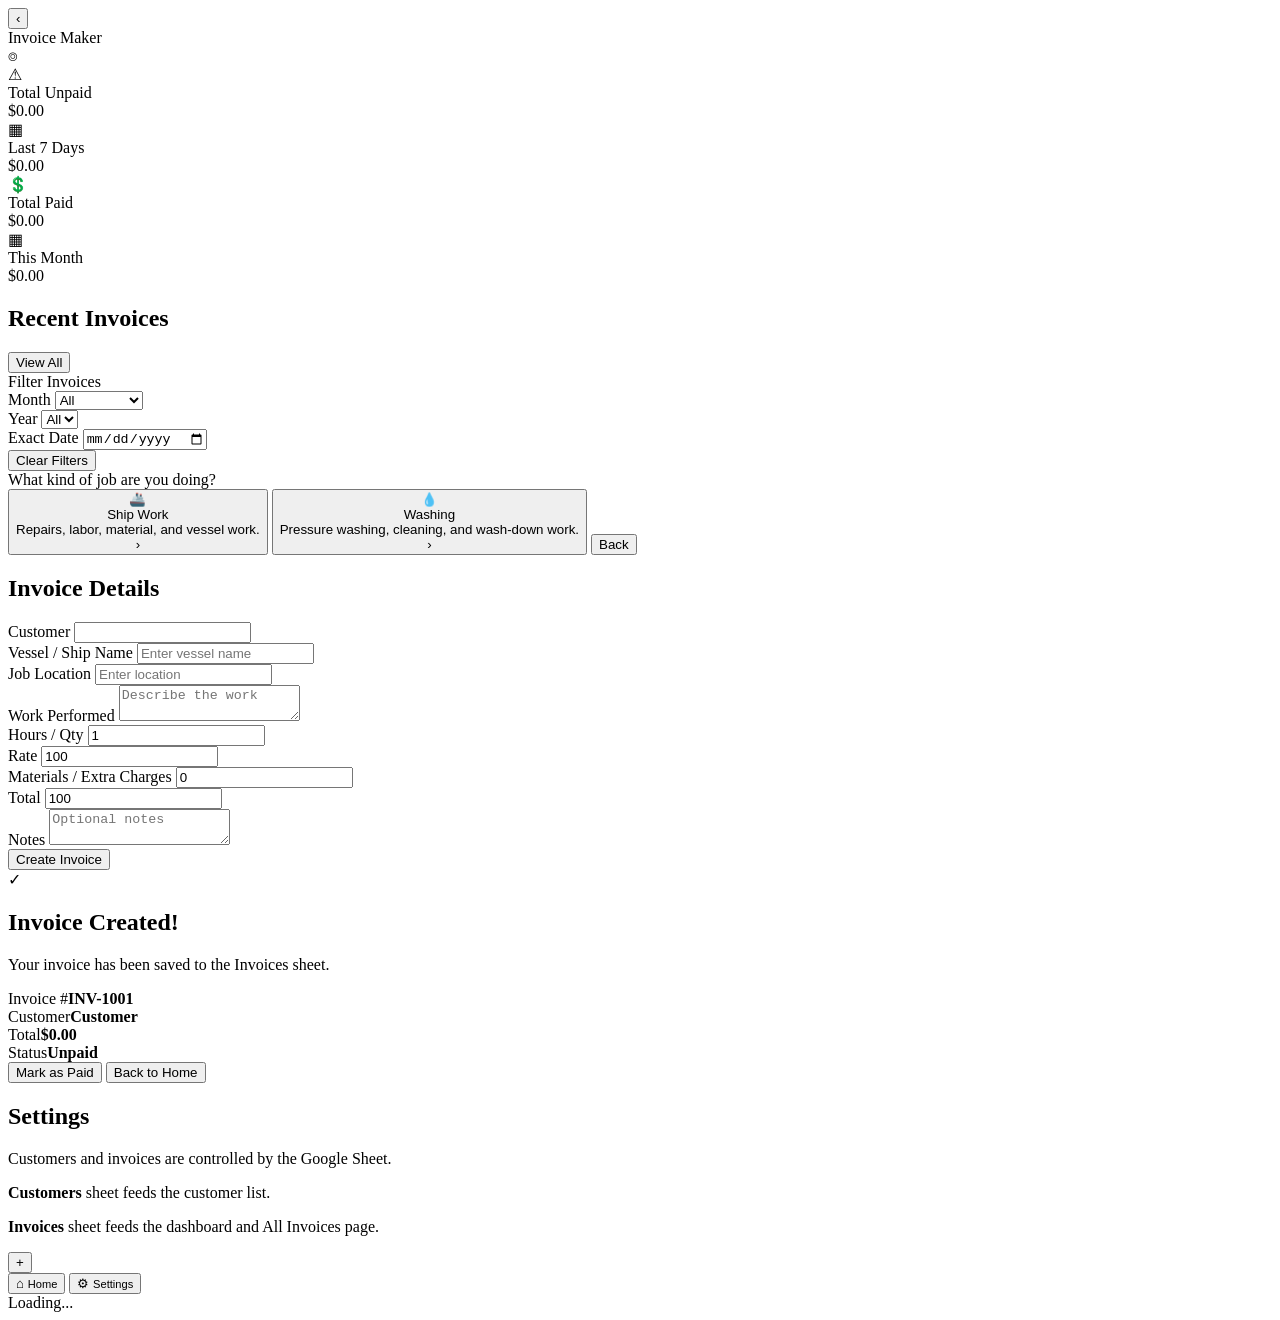
==== commit 12f70379: "Add files via upload" ====
--- a/Index.html
+++ b/Index.html
@@ -126,7 +126,7 @@
     </main>
 
     <main id="invoiceForm" class="page">
-      <h2 class="form-heading">Job Details</h2>
+      <h2 class="form-heading">Invoice Details</h2>
 
       <div class="field">
         <label>Customer</label>
@@ -147,13 +147,6 @@
         <label>Work Performed</label>
         <textarea id="workPerformed" placeholder="Describe the work"></textarea>
       </div>
-
-      <button class="wide primary" onclick="showPage('billingForm')">Next</button>
-      <button class="wide gray" onclick="showPage('jobType')">Back</button>
-    </main>
-
-    <main id="billingForm" class="page">
-      <h2 class="form-heading">Billing Details</h2>
 
       <div class="two-col">
         <div class="field">
@@ -183,10 +176,9 @@
       </div>
 
       <button class="wide primary" onclick="createInvoice()">Create Invoice</button>
-      <button class="wide gray" onclick="showPage('invoiceForm')">Back</button>
-    </main>
-
-    <main id="created"<main id="created" class="page">
+    </main>
+
+    <main id="created" class="page">
       <section class="success-wrap">
         <div class="success-check">✓</div>
         <h1>Invoice Created!</h1>
